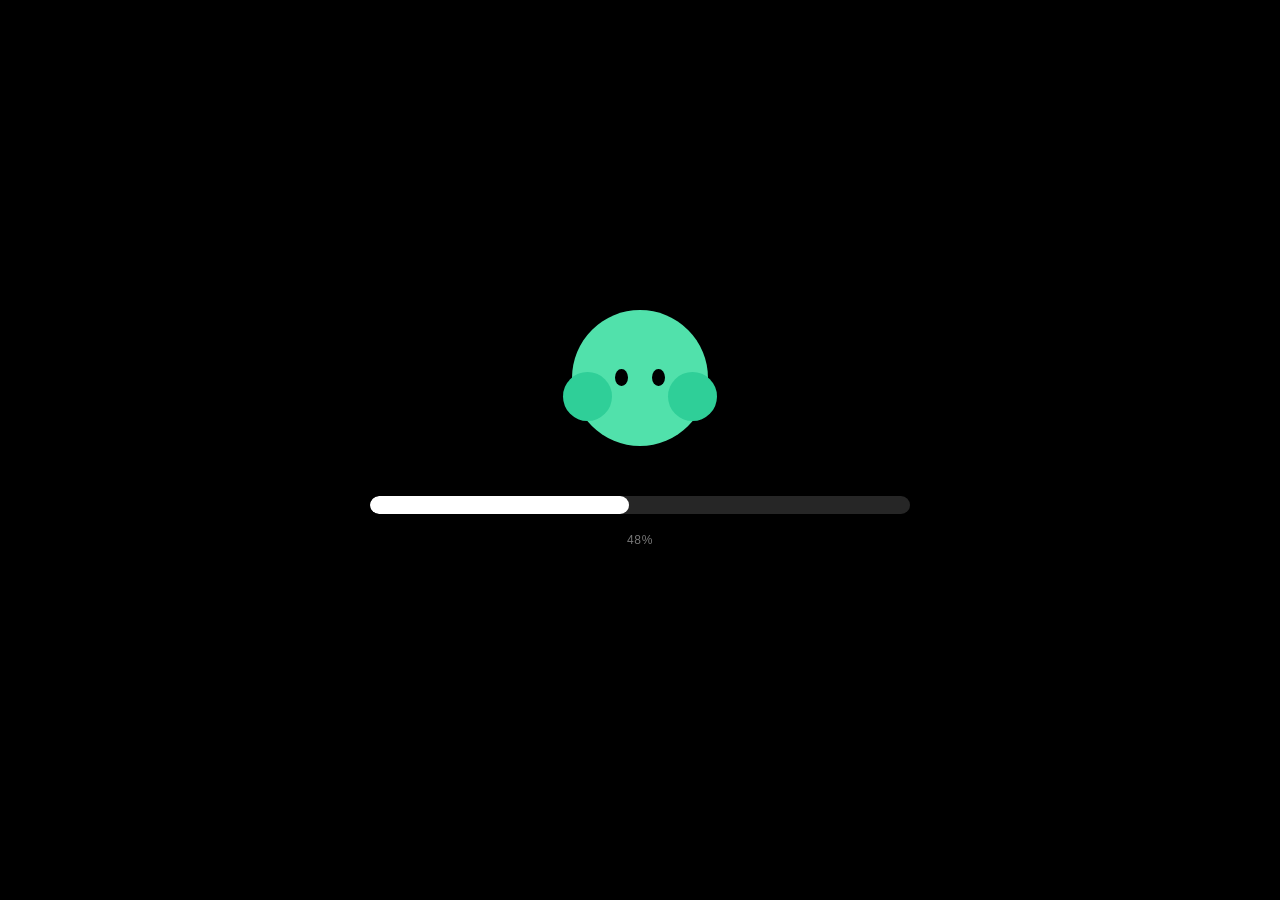
==== index.html @ ac594bcd "Add files via upload" ====
<!doctype html><html lang="ko"><head><meta charset="utf-8"><meta name="viewport" content="width=device-width,initial-scale=1"><title>BATTERY — Designer Portfolio</title><style>
:root{--green:#51e1ab;--ink:#202120;--spring:cubic-bezier(.22,1.35,.36,1)}*{box-sizing:border-box}body{margin:0;font-family:Arial,'Noto Sans KR',sans-serif;background:#000;color:var(--ink);overflow:hidden}button{font:inherit;cursor:pointer}button:focus-visible{outline:3px solid var(--green);outline-offset:7px}.screen{position:fixed;inset:0;display:grid;place-items:center;transition:opacity .65s,transform .95s var(--spring);opacity:0;pointer-events:none}.screen.active{opacity:1;pointer-events:auto}.loading{color:white}.load-wrap{text-align:center;width:min(540px,72vw)}.orb{width:136px;aspect-ratio:1;border-radius:50%;background:var(--green);position:relative;margin:auto;animation:float 2.3s ease-in-out infinite}.face{position:absolute;inset:0;transition:transform .4s}.eye{position:absolute;top:43%;width:13px;height:17px;background:#050505;border-radius:50%;transition:all .45s}.eye.left{left:31%}.eye.right{right:31%}.sleep .eye{height:13px;background:transparent;border:4px solid #000;border-top:0;border-radius:0 0 15px 15px}.happy .eye{height:12px;background:transparent;border:4px solid #000;border-bottom:0;border-radius:15px 15px 0 0}.cheek{position:absolute;top:51%;width:21px;height:11px;border-radius:50%;background:white;opacity:0;transition:opacity .5s}.cheek.left{left:10%}.cheek.right{right:10%}.charged .cheek{opacity:1}.awake .face{animation:blink 4s infinite}.track{height:18px;background:#262626;border-radius:20px;margin-top:50px;overflow:hidden}.fill{height:100%;width:0;background:white;border-radius:20px}.status{font-size:12px;color:#777;letter-spacing:.06em;margin-top:19px;min-height:18px}.ready{margin-top:22px;opacity:0;transition:opacity .4s;color:#aaa;font-size:12px}.charged .ready{opacity:1}.battery-screen{background:transparent}.battery{width:112px;height:53px;border:7px solid #888;border-radius:9px;display:flex;gap:4px;padding:2px;position:relative}.battery:after{content:'';position:absolute;right:-17px;top:7px;width:12px;height:26px;border-radius:0 6px 6px 0;background:#888}.battery i{flex:1;background:var(--green)}.lit{background:#fff;transition:background .55s}.burst .battery{animation:pop 1.15s forwards}.flash{position:fixed;left:50%;top:50%;width:20px;height:20px;border-radius:50%;background:var(--green);transform:translate(-50%,-50%) scale(0);pointer-events:none}.burst .flash{animation:flash .8s .7s forwards}.title-screen{background:white}.title-wrap{position:relative}.title{font-size:clamp(65px,13vw,184px);font-weight:950;letter-spacing:-.075em;margin:0;line-height:1.15}.pulse{position:absolute;inset:0;width:100%;height:100%;overflow:visible}.pulse path{stroke:var(--green);stroke-width:4;fill:none;stroke-linecap:round;stroke-linejoin:round;stroke-dasharray:1 1;stroke-dashoffset:1}.title-screen.active .pulse path{animation:line 1.35s linear .3s both}.title-screen.active .title{animation:rise .9s var(--spring)}.corner{position:fixed;left:34px;top:28px;z-index:20;border:0;background:none;padding:0;display:none}.corner .orb{width:48px;animation:none}.corner .eye{width:5px;height:7px}.corner:hover .orb{transform:translateY(-4px);transition:transform .3s var(--spring)}.menu{position:fixed;left:30px;top:90px;z-index:21;padding:8px;background:white;border:1px solid #eee;border-radius:15px;box-shadow:0 12px 40px #0001;display:none}.menu.open{display:grid}.menu button{border:0;background:white;text-align:left;padding:14px 25px;border-radius:9px}.menu button:hover{background:#e6faf1}.profile-screen{background:white}.profile-card{width:min(1200px,88vw);min-height:min(560px,72vh);padding:60px;display:grid;grid-template-columns:280px 1fr;gap:40px;border-radius:15px;box-shadow:0 8px 12px #0002,0 0 4px #0001;background:white}.portrait{background:#eee;display:flex;flex-direction:column;align-items:center;justify-content:center;border-radius:5px;border-right:1px solid #ddd;gap:24px}.portrait .orb{width:100px;margin:0}.portrait span{font-size:11px;color:#999}.bio{display:grid;grid-template-columns:1fr 1fr;gap:14px}.bio article{background:#f4f4f4;padding:30px;min-height:180px}.bio h2{margin:0 0 18px;font-size:16px}.bio p{font-size:15px;line-height:1.8;margin:0;color:#666}.scroll-hint{position:absolute;bottom:35px;text-align:center;font-size:11px;color:#aaa;line-height:2;animation:hint 2s infinite}.portfolio-screen{background:white;overflow:hidden}.portfolio-inner{width:100%;text-align:center}.portfolio-inner h1{font-family:Georgia,serif;font-size:clamp(52px,7vw,100px);margin:0 0 70px;font-weight:900;letter-spacing:-4px}.folders{height:300px;position:relative;width:100%;isolation:isolate}.folder{position:absolute;left:50%;top:15px;width:240px;height:200px;border:0;background:#ececec;border-radius:20px 20px 12px 12px;box-shadow:0 5px 5px #0002;transform:translate(calc(-50% + var(--x)),var(--y)) rotate(var(--rotate));transform-origin:50% 50%;transition:background .3s,transform .85s var(--spring),opacity .35s;padding:30px 24px;text-align:left;color:#888}.folder:before{content:'';position:absolute;top:-14px;left:0;width:65%;height:32px;background:inherit;border-radius:18px 15px 0 0}.folder:after{content:'';width:20px;height:34px;background:#202120;position:absolute;right:25px;top:-16px}.folder.selected{background:var(--green);color:#173c2e}.folder:hover{transform:translate(calc(-50% + var(--x)),calc(var(--y) - 12px)) rotate(var(--rotate))}.folder b{display:block;margin-top:30px;font-size:21px;color:var(--ink)}.folder small{display:block;margin-top:12px;font-size:11px}.controls{display:flex;align-items:center;justify-content:center;gap:25px;margin-top:30px}.controls button{background:none;border:0;font-size:28px;color:#aaa}.controls span{font-size:11px;color:#999;line-height:1.6}.detail{position:fixed;inset:0;z-index:30;background:#fff;padding:10vh 12vw;display:none;overflow:auto}.detail.open{display:block;animation:rise .6s var(--spring)}.detail h1{font-size:clamp(35px,5vw,72px);margin:30px 0}.detail p{color:#777;line-height:1.9}.close{position:fixed;left:34px;top:28px;z-index:31;border:0;background:#eee;width:45px;height:45px;border-radius:50%;font-size:22px}.placeholder{margin-top:40px;min-height:240px;background:#f1f1f1;border-radius:15px;display:grid;place-items:center;color:#999}.profile-screen,.portfolio-screen{transition:transform 1050ms cubic-bezier(.65,0,.25,1),opacity .65s;will-change:transform;backface-visibility:hidden}body[data-view="profileScreen"] .profile-screen,body[data-view="portfolioScreen"] .profile-screen,body[data-view="profileScreen"] .portfolio-screen,body[data-view="portfolioScreen"] .portfolio-screen{opacity:1}body[data-view="profileScreen"] .profile-screen,body[data-view="portfolioScreen"] .portfolio-screen{transform:translate3d(0,0,0)}body[data-view="profileScreen"] .portfolio-screen{transform:translate3d(0,100vh,0);pointer-events:none}body[data-view="portfolioScreen"] .profile-screen{transform:translate3d(0,-100vh,0);pointer-events:none}@keyframes float{0%,100%{transform:translateY(0)}50%{transform:translateY(-18px)}}@keyframes blink{0%,42%,47%,100%{transform:scaleY(1)}44%,45%{transform:scaleY(.12)}}@keyframes pop{0%{transform:translateY(0) scale(1)}35%{transform:translateY(-60px) scale(1)}65%{transform:translateY(-35px) scale(.45)}83%{transform:translateY(-35px) scale(.6)}100%{transform:scale(2);opacity:0}}@keyframes flash{0%{transform:translate(-50%,-50%) scale(0)}70%{opacity:1}100%{transform:translate(-50%,-50%) scale(160);opacity:0}}@keyframes line{to{stroke-dashoffset:0}}@keyframes rise{from{transform:translateY(80px);opacity:0}to{transform:translateY(0);opacity:1}}@keyframes hint{50%{transform:translateY(6px)}}@media(max-width:900px){.profile-card{padding:35px;grid-template-columns:200px 1fr;gap:24px}.bio article{padding:22px;min-height:150px}.bio p{font-size:13px}}@media(max-height:700px) and (min-width:651px){.profile-card{min-height:0;padding:35px}.bio article{min-height:130px;padding:20px}.bio h2{margin-bottom:12px}.bio p{font-size:13px}}@media(max-width:650px){.close{left:20px;top:20px}.profile-card{padding:25px;gap:18px;grid-template-columns:1fr;max-height:76vh;overflow:auto}.portrait{min-height:100px;flex-direction:row}.portrait .orb{width:70px}.bio article{padding:20px;min-height:150px}.folder{width:190px;height:170px}.folders{height:250px}.portfolio-inner h1{margin-bottom:50px}.corner{left:20px;top:20px}.track{height:12px}.orb{width:110px}}/* Full portfolio motion is enabled for the requested presentation. */
/* Round mascot: reference proportions, with separate cursor-driven eyes. */
.orb{background:#51e1ab;--look-x:0px;--look-y:0px;overflow:visible;isolation:isolate}.orb::before,.orb::after{content:"";position:absolute;top:45.5%;width:36%;height:36%;border-radius:50%;background:#2fcf98;z-index:2;pointer-events:none}.orb::before{left:-6.4%}.orb::after{right:-6.4%}.orb .cheek{display:none}.orb .face{z-index:3;pointer-events:none}.orb .eye{top:43.4%;width:9.6%;height:12.8%;transform:translate3d(var(--look-x),var(--look-y),0);transition:transform 140ms ease-out, height .35s, border-radius .35s;background:#000}.orb .eye.left{left:31.5%}.orb .eye.right{right:31.5%}.orb.sleep .eye{height:10%;background:transparent}.orb.happy .eye{height:9%;background:transparent}.corner .orb{width:48px}.corner .orb .eye{width:9.6%;height:12.8%}
.morph-stage{position:relative;width:136px;height:136px;margin:auto;display:grid;place-items:center}.morph-stage .orb{width:100%;animation:float 2.3s ease-in-out infinite}.morph-battery{position:absolute;left:50%;top:50%;opacity:0;transform:translate(-50%,-50%) scale(.65);pointer-events:none}.morphing .morph-stage .orb{animation:energyIntoBattery 700ms cubic-bezier(.4,0,.2,1) forwards}.morphing .morph-battery{animation:batteryAssemble 800ms 350ms cubic-bezier(.22,1.2,.36,1) both}.morphing .morph-battery i{animation:cellCharge 400ms both}.morphing .morph-battery i:nth-child(1){animation-delay:550ms}.morphing .morph-battery i:nth-child(2){animation-delay:700ms}.morphing .morph-battery i:nth-child(3){animation-delay:850ms}.morphing .morph-battery i:nth-child(4){animation-delay:1000ms}.battery-screen .battery{position:fixed;transition:left 600ms cubic-bezier(.4,0,.2,1),top 600ms cubic-bezier(.4,0,.2,1)}@keyframes energyIntoBattery{0%{transform:translateY(0) scale(1);opacity:1}30%{transform:translateY(-20px) scale(1);opacity:1}75%{transform:translateY(0) scale(.24);opacity:1}100%{transform:translateY(0) scale(.1);opacity:0}}@keyframes batteryAssemble{from{opacity:0;transform:translate(-50%,-50%) scale(.65)}to{opacity:1;transform:translate(-50%,-50%) scale(1)}}@keyframes cellCharge{from{opacity:.15}to{opacity:1}}@media(max-width:650px){.morph-stage{width:110px;height:110px}}

.folder[data-index="0"],.folder[data-index="0"].selected{background:linear-gradient(125deg,#fffefb 0%,#e9e5df 30%,#f7f5f3 46%,#e1e7ed 63%,#f1e7ed 78%,#fffdf4 100%);color:#77716c;border:1px solid #fff;box-shadow:inset 0 1px 2px #fff,0 7px 18px #63594b20}.folder[data-index="0"]:before{background:linear-gradient(120deg,#fffefb,#e9e5df 65%,#f3edf2);border-top:1px solid #fff}.folder[data-index="0"].selected{box-shadow:inset 0 2px 3px #fff,0 12px 30px #63594b26}.unfold-preview{margin-top:35px;border-radius:22px;padding:55px 35px;background:radial-gradient(ellipse at 80% 20%,#fff,transparent 55%),linear-gradient(130deg,#eeeae4,#fff,#e7e4e2);border:1px solid #eee;overflow:hidden}.unfold-preview strong{font-size:clamp(45px,9vw,125px);letter-spacing:-.075em;color:#151515;display:block;line-height:1}.unfold-preview p{font-size:14px;color:#6c6863}.unfold-open{display:inline-flex;align-items:center;gap:40px;margin-top:25px;padding:16px 24px;border-radius:30px;background:#202120;color:#fff;text-decoration:none;font-size:14px}.unfold-open:hover{background:#41423f}.unfold-open:focus-visible{outline:3px solid var(--green);outline-offset:5px}.unfold-meta{display:flex;gap:24px;flex-wrap:wrap;font-size:11px;color:#8c8881;margin-top:28px}

/* Restore the presentation timings independently of OS motion preferences. */
.screen{transition:opacity .65s,transform .95s var(--spring)}.profile-screen,.portfolio-screen{transition:transform 1050ms cubic-bezier(.65,0,.25,1),opacity .65s}.folder{transition:background .3s,transform .85s var(--spring),opacity .35s}.title-screen.active .pulse path{animation:line 1.35s linear .3s both}.title-screen.active .title{animation:rise .9s var(--spring)}.burst .battery{animation:pop 1.15s forwards}.burst .flash{animation:flash .8s .7s forwards}.awake .face{animation:blink 4s infinite}.scroll-hint{animation:hint 2s infinite}.detail.open{animation:rise .6s var(--spring)}

.orb.sleep{--look-x:0px!important;--look-y:0px!important}

/* Stage work below the viewport before the introductory sequence ends. */
.portfolio-screen{transform:translate3d(0,100vh,0)}
body:not([data-view="profileScreen"]):not([data-view="portfolioScreen"]) .portfolio-screen{visibility:hidden;opacity:0;transition:none;transform:translate3d(0,100vh,0)}
body[data-view="profileScreen"] .portfolio-screen{visibility:visible;transform:translate3d(0,100vh,0)}
body[data-view="portfolioScreen"] .portfolio-screen{visibility:visible;transform:translate3d(0,0,0)}
.folder[data-index="1"],.folder[data-index="1"].selected{background:#c5d88f;color:#46532e;box-shadow:inset 0 1px 2px #ffffff70,0 7px 18px #58633222}.folder[data-index="1"]:before{background:#c5d88f}.print-preview{background:#e9ebda;border-color:#d4d9c2}.print-preview strong{font-size:clamp(45px,8vw,100px);line-height:.95}.print-preview .unfold-meta{color:#687451}

/* Paper leaves the folder as the work scene sinks away. */
.folder:after{z-index:3}.folder>span,.folder>b,.folder>small{position:relative;z-index:2}
.folder .paper-peek{position:absolute;left:10px;right:10px;top:0;height:80%;background:#fffdf7;border-radius:9px;z-index:-1;box-shadow:0 -3px 12px #0001;transform:translateY(0);transition:transform .65s cubic-bezier(.22,1,.36,1);pointer-events:none}
.folder:hover .paper-peek,.folder:focus-visible .paper-peek{transform:translateY(-35px)}
body.project-view #portfolioScreen{transform:translate3d(0,105vh,0);opacity:0;pointer-events:none;transition:transform 1.05s cubic-bezier(.22,1,.36,1),opacity .8s .15s}
body.project-view .corner{opacity:0;pointer-events:none}.corner{transition:opacity .35s}
.detail{display:block;visibility:hidden;opacity:0;pointer-events:none;transform:translate3d(0,110vh,0);transform-origin:0 0;transition:transform .85s cubic-bezier(.22,1,.36,1),opacity .6s,visibility 0s .85s;overscroll-behavior:contain;touch-action:pan-y;-webkit-overflow-scrolling:touch;scroll-behavior:smooth;will-change:transform}
.detail.open{visibility:visible;opacity:1;pointer-events:auto;transform:translate3d(0,0,0);animation:none;transition:opacity .35s,visibility 0s}
.detail.open>small,.detail.open>h1,.detail.open>p,.detail.open>.unfold-preview,.detail.open>.work-story{animation:paperContent .8s .28s both}
.detail .close{transition:background .3s,transform .3s}.detail .close:hover{transform:rotate(90deg);background:#dff7ed}
.work-story{max-width:1100px;margin:45px auto}.work-preview{height:min(580px,74vh);background:#e9f2ff;border-radius:20px;overflow:hidden;position:relative;padding:35px;color:#143c76}.work-preview>span{font-size:10px;letter-spacing:.16em}.work-preview h2{font-size:clamp(28px,5vw,55px);position:relative;z-index:1;margin:15px 0}.work-preview>p{font-size:13px;position:relative;z-index:1}.work-preview img{width:48%;position:absolute;right:0;top:0;border-radius:10px;box-shadow:-15px 5px 35px #1861ab18}.work-scroll{text-align:center;font-size:12px;color:#888;padding:35px}.work-scroll span{display:block;margin-top:13px;animation:hint 2.2s infinite}.full-work{padding-top:55px;border-top:1px solid #eee}.full-work h2{font-size:clamp(24px,3vw,38px)}.full-work>img{width:100%;height:auto;display:block;margin-top:35px;border-radius:10px}
@keyframes paperContent{from{opacity:0;translate:0 24px}to{opacity:1;translate:0 0}}
@media(max-width:650px){.detail{padding:95px 6vw 50px}.work-preview{padding:25px;height:480px}.work-preview img{width:60%;top:145px}.work-preview h2{font-size:30px}.work-preview>p{max-width:150px}.full-work{padding-top:25px}}
@media(prefers-reduced-motion:reduce){body.project-view #portfolioScreen,.detail,.detail.open{transition-duration:.01ms}.detail.open>*{animation:none!important}}
.detail.open.settled{transform:none;will-change:auto}

/* Folder front, real insert, and independently departing work elements. */
.folder{--folder-surface:#ececec;background:transparent!important;box-shadow:none!important;isolation:isolate}
.folder.selected{--folder-surface:var(--green)}
.folder[data-index="0"],.folder[data-index="0"].selected{--folder-surface:#f2f0eb}
.folder[data-index="1"],.folder[data-index="1"].selected{--folder-surface:#c5d88f}
.folder[data-index="2"],.folder[data-index="2"].selected{--folder-surface:#8ebeff}
.folder[data-index="3"],.folder[data-index="3"].selected{--folder-surface:#f5d675}
.folder .folder-front{position:absolute;inset:0;z-index:1;background:var(--folder-surface);border-radius:20px 20px 12px 12px;box-shadow:0 5px 8px #0002;pointer-events:none}
.folder:before{z-index:2;background:var(--folder-surface)!important;pointer-events:none}
.folder:after{z-index:4;pointer-events:none}
.folder>span,.folder>b,.folder>small{position:relative;z-index:3}
.folder .paper-peek{z-index:0;left:12px;right:12px;top:8px;height:90%;padding:12px;background:#fffdf8;font-style:normal;overflow:hidden;box-shadow:0 -4px 14px #0001;transform:translateY(-10px);transition:transform .6s cubic-bezier(.22,1,.36,1)}
.folder:hover,.folder:focus-visible{transform:translate(calc(-50% + var(--x)),var(--y)) rotate(var(--rotate))}
.folder:hover .paper-peek,.folder:focus-visible .paper-peek{transform:translateY(-52px)}
.paper-caption{display:block;font-size:12px;font-weight:700;letter-spacing:.02em;color:#30332e}.paper-description{display:block;margin-top:12px;font-size:11px;color:#888}
.paper-peek img{width:100%;display:block;margin-top:10px;border-radius:3px}
#portfolioScreen .portfolio-inner>h1{transition:transform .95s cubic-bezier(.22,1,.36,1),opacity .7s}
#portfolioScreen .folders,#portfolioScreen .controls{transition:transform 1.1s cubic-bezier(.22,1,.36,1),opacity .8s}
body.project-view #portfolioScreen{transform:translate3d(0,0,0);opacity:1;pointer-events:none}
body.project-view #portfolioScreen h1{transform:translateY(-65vh);opacity:0}
body.project-view #portfolioScreen .folders,body.project-view #portfolioScreen .controls{transform:translateY(75vh);opacity:0}
.detail{inset:11vh 8vw 9vh;padding:55px 6vw 70px;border-radius:18px;box-shadow:0 12px 60px #00000012;transform:translateY(110vh);background:#fffdf9}
.detail.open,.detail.open.settled,.detail.measuring{transform:none;will-change:auto}
.detail.measuring{transition:none;visibility:hidden;display:block}
.detail.open{transition:opacity .35s,visibility 0s}.detail.open>*{animation:paperContent .5s both!important}
.detail .close{position:fixed;left:30px;top:26px;z-index:40}
.lift-sheet{position:fixed;z-index:35;background:#fffdf9;box-shadow:0 12px 60px #00000012;overflow:hidden;padding:14px;border-radius:10px;pointer-events:none;contain:layout paint}
.lift-sheet .paper-caption{font-size:12px}.lift-sheet img{width:100%;display:block;margin-top:10px;border-radius:5px}
@media(max-width:650px){.folder .folder-front{border-radius:20px 20px 12px 12px}.detail{inset:9vh 4vw 5vh;padding:50px 6vw 45px}.detail .close{left:15px;top:17px}.folder:hover .paper-peek{transform:translateY(-40px)}}
@media(prefers-reduced-motion:reduce){#portfolioScreen .portfolio-inner>h1,#portfolioScreen .folders,#portfolioScreen .controls,.paper-peek{transition:none!important}}

/* Original artwork presentation: scale proportionally, never regenerate. */
.detail.art-detail{background:#fff; padding:56px 4vw 70px;}
.art-content{max-width:1280px;margin:0 auto;}
.ui-gallery{display:flex;flex-direction:column;align-items:center;gap:48px;}
.ui-gallery img{display:block;height:auto;max-width:100%;}
.ui-hero{width:100%;}.ui-vertical{width:min(860px,80%);border-radius:12px;box-shadow:0 4px 12px #0002;}.ui-flow{width:min(100%,1120px);border-radius:12px;box-shadow:0 4px 12px #0002;}
.gallery-head{padding:48px 54px 34px;background:#fff;border-radius:18px;box-shadow:0 2px 12px #0002;margin-bottom:48px;}
.gallery-head>small{font-size:12px;}.gallery-head h1{font-size:clamp(28px,4vw,46px);margin:10px 0 32px;letter-spacing:-.045em;}
.art-carousel{display:grid;grid-template-columns:32px 1fr 2fr 1fr 32px;align-items:center;gap:28px;min-height:180px;}
.art-arrow{border:0;background:none;font-size:28px;font-weight:300;padding:10px 0;color:#333;}
.art-thumb{border:0;padding:0;background:#fff;border-radius:12px;overflow:hidden;box-shadow:0 4px 10px #0002;aspect-ratio:1.7;transition:transform .35s,opacity .35s;}
.art-thumb:hover{transform:translateY(-5px);}.art-thumb img{width:100%;height:100%;object-fit:contain;display:block;}.art-thumb.side{opacity:.5;aspect-ratio:1.4;}.before-art{mask-image:linear-gradient(to right,transparent,#000 70%);}.after-art{mask-image:linear-gradient(to left,transparent,#000 70%);}
.art-caption{text-align:center;margin:28px 0 0;text-underline-offset:7px;text-decoration:underline;font-size:15px;}
.art-pages{display:flex;flex-direction:column;gap:0;scroll-margin-top:24px;}.art-pages>img{display:block;width:100%;height:auto;object-fit:contain;box-shadow:0 5px 14px #0001;}
@media(max-width:650px){.detail.art-detail{padding:65px 4vw 35px;}.ui-gallery{gap:26px;}.ui-vertical{width:94%;}.gallery-head{padding:28px 16px 24px;margin-bottom:26px;}.gallery-head h1{margin-bottom:20px;}.art-carousel{gap:8px;grid-template-columns:22px .5fr 2fr .5fr 22px;min-height:110px;}.art-caption{font-size:12px;margin-top:20px;}.art-arrow{font-size:22px;}}

/* Final profile supplied layout */
.profile-card.final-profile{width:min(1200px,88vw);min-height:580px;padding:80px 70px;grid-template-columns:300px minmax(320px,1fr) 150px;align-items:center;gap:54px;box-shadow:0 8px 18px #0003;border-radius:16px}.profile-picture{width:100%;aspect-ratio:300/376;border-radius:50%;overflow:hidden;box-shadow:0 5px 9px #0002}.profile-picture img{width:100%;height:100%;object-fit:cover;display:block}.final-profile h2{font-size:18px;line-height:1.4;margin:0 0 10px;font-weight:700;text-decoration:underline;text-decoration-color:#00ca82;text-underline-offset:7px;text-decoration-thickness:2px}.profile-information article+article{margin-top:24px}.profile-information dl{display:grid;grid-template-columns:62px 1fr;column-gap:10px;row-gap:10px;margin:0;font-size:14px;line-height:1.35}.profile-information dl.history{grid-template-columns:86px 1fr}.profile-information dt{color:#999}.profile-information dd{margin:0;color:#111;word-break:keep-all}.profile-information a{color:inherit;text-decoration:none}.profile-skills{align-self:center}.profile-skills h2{margin-bottom:16px}.tool-icons{display:flex;align-items:center;gap:5px;height:34px}.tool-icon{width:32px;height:34px;display:block;flex:none;overflow:hidden}.skill-group{padding:0 0 12px;margin-bottom:12px;border-bottom:1px solid #e4e4e4}.skill-group:last-child{border:0;margin-bottom:0;padding-bottom:0}.skill-dots{display:flex;gap:7px;margin:9px 0 0 8px}.skill-dots i{width:14px;height:14px;background:#ebebeb;border-radius:50%}.skill-dots i.filled{background:#00ca82}
@media(max-width:1150px){.profile-card.final-profile{padding:60px 40px;grid-template-columns:minmax(180px,240px) minmax(280px,1fr) 145px;gap:28px}.profile-information dl{font-size:12px}.final-profile h2{font-size:17px}}
@media(max-width:850px){.profile-card.final-profile{min-height:0;max-height:80vh;overflow:auto;grid-template-columns:180px 1fr;padding:40px;gap:30px}.profile-skills{grid-column:1/-1;display:grid;grid-template-columns:repeat(4,1fr);gap:16px}.profile-skills h2{grid-column:1/-1;margin:0}.skill-group{border:0;margin:0;padding:0}.profile-information dl{font-size:12px}.profile-information dl.history{grid-template-columns:78px 1fr}}
@media(max-width:550px){.profile-card.final-profile{width:90vw;padding:28px 24px;grid-template-columns:1fr;gap:30px;max-height:78vh}.profile-picture{width:170px;margin:auto}.profile-skills{grid-template-columns:1fr 1fr;gap:18px}.profile-information dl{font-size:12px}.profile-information article+article{margin-top:22px}.profile-skills h2{margin-bottom:0}.profile-screen .scroll-hint{bottom:12px}}

/* Requested paper extraction stays visible during the presentation. */
.folder .paper-peek{transition:transform 650ms cubic-bezier(.22,1,.36,1)!important;transform:translateY(-14px)}
.folder.selected:hover .paper-peek,.folder.selected:focus-visible .paper-peek{transform:translateY(-64px)}
#portfolioScreen .portfolio-inner>h1{transition:transform 1050ms cubic-bezier(.22,1,.36,1),opacity 800ms!important}
#portfolioScreen .folders,#portfolioScreen .controls{transition:transform 1100ms cubic-bezier(.22,1,.36,1),opacity 900ms!important}
body.project-view #portfolioScreen .portfolio-inner>h1{transform:translate3d(0,-75vh,0);opacity:0}
body.project-view #portfolioScreen .folders,body.project-view #portfolioScreen .controls{transform:translate3d(0,90vh,0);opacity:0}
.profile-card.final-profile{grid-template-columns:minmax(220px,280px) minmax(320px,360px) 150px;justify-content:center;column-gap:48px}
.detail.site-detail{background:#fff;padding:60px 5.8vw 0;overflow:hidden}
.site-project{height:100%;display:flex;flex-direction:column}.site-project-head{flex:none;margin-bottom:42px}.site-project-head>small{display:block;font-size:15px;color:#111;margin-bottom:16px}.site-project-intro{display:flex;align-items:center;gap:24px}.site-project-intro h1{font-size:clamp(34px,4.6vw,70px);font-weight:800;letter-spacing:-.045em;line-height:1.12;margin:0;white-space:nowrap;color:#292929}.site-project-intro p{border-left:1px solid #bcbcbc;padding-left:24px;font-size:14px;line-height:1.6;color:#111;margin:0;word-break:keep-all}.site-preview-window{position:relative;flex:1;min-height:200px;background:#f5f3ef;border-radius:16px 16px 0 0;overflow:hidden}.site-preview-stage{position:absolute;inset:0;pointer-events:none}.site-preview-stage iframe{border:0;width:var(--preview-width,1600px);height:1200px;transform:scale(var(--preview-scale,0.6));transform-origin:0 0;display:block;pointer-events:none}.site-visit{position:absolute;bottom:28px;right:28px;display:flex;align-items:center;gap:22px;background:#282828;color:#fff;border-radius:99px;text-decoration:none;padding:13px 21px;font-size:12px;box-shadow:0 2px 5px #0002}.site-visit span{font-size:20px;line-height:1}.site-visit:hover{background:#414141}.site-visit:focus-visible{outline:3px solid var(--green);outline-offset:4px}
@media(max-width:1150px){.profile-card.final-profile{grid-template-columns:200px minmax(280px,340px) 145px;column-gap:32px;padding:60px 50px}.site-project-intro{gap:18px}.site-project-intro p{font-size:12px;padding-left:18px}.site-project-head{margin-bottom:30px}}
@media(max-width:850px){.profile-card.final-profile{grid-template-columns:180px 1fr;padding:40px;gap:30px}.site-project-intro{display:block}.site-project-intro p{border-left:0;padding:0;margin-top:18px}.detail.site-detail{padding:50px 5vw 0}.site-project-head{margin-bottom:24px}}
@media(max-width:550px){.profile-card.final-profile{grid-template-columns:1fr;padding:28px 24px;gap:30px}.site-project-intro h1{font-size:36px;white-space:normal}.site-project-head>small{font-size:12px}.site-project-intro p{font-size:12px}.site-visit{right:16px;bottom:18px;padding:12px 16px;gap:16px}.site-preview-window{min-height:230px}}

/* Fill thumbnail frames only; full artworks retain their original ratio. */
.art-thumb img{object-fit:cover;object-position:center;width:100%;height:100%}.before-art,.after-art{mask-image:none}.art-pages>img{height:auto;object-fit:contain}
</style></head><body>
<section class="screen loading active" id="loading"><div class="load-wrap"><div class="morph-stage"><div class="orb sleep" id="heroOrb"><div class="face"><i class="eye left"></i><i class="eye right"></i><i class="cheek left"></i><i class="cheek right"></i></div></div><div class="battery morph-battery" aria-hidden="true"><i></i><i></i><i></i><i></i></div></div><div class="track" role="progressbar" aria-label="에너지 충전" aria-valuemin="0" aria-valuemax="100" aria-valuenow="0"><div class="fill"></div></div><div class="status" id="status">0%</div><div class="ready">에너지 충전 완료 · 아무 곳이나 클릭해 주세요</div></div></section>
<section class="screen battery-screen" id="batteryScreen"><div class="battery"><i></i><i></i><i></i><i></i></div></section><div class="flash"></div>
<section class="screen title-screen" id="titleScreen"><div class="title-wrap"><h1 class="title">Portfolio</h1><svg class="pulse" viewBox="0 0 750 200"><path pathLength="1" d="M-30 175 L60 70 L112 145 L155 100 L200 195 L280 10 L405 180 L470 90 L530 160 L575 10 L625 160 L640 75 L780 178"/></svg></div></section>
<button class="corner" aria-label="화면 이동 메뉴" aria-expanded="false"><div class="orb"><div class="face"><i class="eye left"></i><i class="eye right"></i></div></div></button><div class="menu"><button data-go="profileScreen">프로필</button><button data-go="portfolioScreen">포트폴리오</button><button id="replay">충전부터 다시 보기 ↻</button></div>
<section class="screen profile-screen" id="profileScreen"><div class="profile-card final-profile"><div class="profile-picture"><img src="assets/profile-3d.png" alt="김수연의 3D 프로필 일러스트"></div><div class="profile-information"><article><h2>김수연</h2><dl><dt>생년월일</dt><dd>2006.05.29</dd><dt>연락처</dt><dd><a href="tel:01074566795">010-7456-6795</a></dd><dt>이메일</dt><dd><a href="mailto:ssuyeon0606@gmail.com">ssuyeon0606@gmail.com</a></dd></dl></article><article><h2>수상이력</h2><dl class="history"><dt>2023.10.20</dt><dd>전국기능경기대회 그래픽 디자인부문 동메달</dd><dt>2024.08.30</dt><dd>전국기능경기대회 그래픽 디자인부문 동메달</dd></dl></article><article><h2>자격증</h2><dl class="history"><dt>2025.03.19</dt><dd>시각디자인 산업기사</dd><dt>2023.11.16</dt><dd>컴퓨터그래픽스기능사</dd></dl></article></div><aside class="profile-skills"><h2>보유역량</h2><div class="skill-group"><div class="tool-icons"><svg class="tool-icon" viewBox="48 240 220 230" role="img" aria-label="Photoshop"><image href="assets/skills-strip.png" width="2206" height="713"/></svg><svg class="tool-icon" viewBox="278 240 220 230" role="img" aria-label="Illustrator"><image href="assets/skills-strip.png" width="2206" height="713"/></svg><svg class="tool-icon" viewBox="505 240 220 230" role="img" aria-label="InDesign"><image href="assets/skills-strip.png" width="2206" height="713"/></svg><svg class="tool-icon" viewBox="723 240 220 230" role="img" aria-label="Figma"><image href="assets/skills-strip.png" width="2206" height="713"/></svg></div><div class="skill-dots" aria-label="숙련도 4 / 5"><i class="filled"></i><i class="filled"></i><i class="filled"></i><i class="filled"></i><i></i></div></div><div class="skill-group"><div class="tool-icons"><svg class="tool-icon" viewBox="180 195 900 875" role="img" aria-label="After Effects"><image href="assets/skill-ae.png" width="1280" height="1280"/></svg><svg class="tool-icon" viewBox="959 240 220 230" role="img" aria-label="CapCut"><image href="assets/skills-strip.png" width="2206" height="713"/></svg></div><div class="skill-dots" aria-label="숙련도 3 / 5"><i class="filled"></i><i class="filled"></i><i class="filled"></i><i></i><i></i></div></div><div class="skill-group"><div class="tool-icons"><svg class="tool-icon" viewBox="1210 240 220 230" role="img" aria-label="ChatGPT"><image href="assets/skills-strip.png" width="2206" height="713"/></svg><svg class="tool-icon" viewBox="1450 240 220 230" role="img" aria-label="Gemini"><image href="assets/skills-strip.png" width="2206" height="713"/></svg></div><div class="skill-dots" aria-label="숙련도 4 / 5"><i class="filled"></i><i class="filled"></i><i class="filled"></i><i class="filled"></i><i></i></div></div><div class="skill-group"><div class="tool-icons"><svg class="tool-icon" viewBox="1698 240 220 230" role="img" aria-label="GitHub"><image href="assets/skills-strip.png" width="2206" height="713"/></svg><svg class="tool-icon" viewBox="1946 240 220 230" role="img" aria-label="Visual Studio Code"><image href="assets/skills-strip.png" width="2206" height="713"/></svg></div><div class="skill-dots" aria-label="숙련도 3 / 5"><i class="filled"></i><i class="filled"></i><i class="filled"></i><i></i><i></i></div></div></aside></div><div class="scroll-hint">스크롤해 작품을 만나보세요<br>↓</div></section>
<section class="screen portfolio-screen" id="portfolioScreen"><div class="portfolio-inner"><h1>work</h1><div class="folders"></div><div class="controls"><button id="prev" aria-label="이전 작품">←</button><span>스크롤하면서<br>작품을 넘겨보세요</span><button id="next" aria-label="다음 작품">→</button></div></div></section>
<section class="detail" role="dialog" aria-modal="true" aria-label="작품 상세"><button class="close" aria-label="작품 닫기">×</button><small id="detailNo"></small><h1 id="detailTitle"></h1><p>작품 이미지와 기획 설명을 넣을 수 있는 영역입니다.<br>실제 작품을 연결하면 이 화면에서 자세히 볼 수 있습니다.</p><div class="placeholder">PROJECT PREVIEW</div></section>
<script>
const $=s=>document.querySelector(s),screens=[...document.querySelectorAll('.screen')];let state='loading',charged=false,index=0,locked=false;const reduced=false;function show(id){if(id==='titleScreen'){const title=$('.title-wrap');title.style.animation='none';void title.offsetWidth;title.style.animation='';}document.body.dataset.view=id;screens.forEach(s=>{s.classList.toggle('active',s.id===id);s.inert=s.id!==id;});state=id;$('.menu').classList.remove('open');$('.corner').setAttribute('aria-expanded','false');}const start=performance.now(),duration=5200;function charge(now){let p=Math.min(100,Math.floor((now-start)/duration*100));$('.fill').style.width=p+'%';$('.track').setAttribute('aria-valuenow',p);$('#status').textContent=p+'%';$('#heroOrb').className='orb '+(p<28?'sleep':p<80?'awake':'happy')+(p>=80?' charged':'');if(p<100)requestAnimationFrame(charge);else{$('#heroOrb').className='orb awake charged';$('#loading').classList.add('morphing');$('#status').textContent='에너지를 배터리에 연결하는 중';setTimeout(()=>{charged=true;$('#loading').classList.add('charged');$('#status').textContent='100% · READY';},1450);}}screens.forEach(s=>s.inert=!s.classList.contains('active'));requestAnimationFrame(charge);
function begin(){if(!charged||state!=='loading')return;const origin=$('.morph-battery').getBoundingClientRect(),battery=$('#batteryScreen .battery');battery.style.left=origin.left+'px';battery.style.top=origin.top+'px';show('batteryScreen');document.body.classList.add('lit');requestAnimationFrame(()=>{battery.style.left='calc(50% - 56px)';battery.style.top='calc(50% - 26.5px)';});setTimeout(()=>document.body.classList.add('burst'),650);setTimeout(()=>{show('titleScreen');document.body.classList.remove('burst');},1850);setTimeout(()=>{show('profileScreen');$('.corner').style.display='block';},4300);}document.addEventListener('click',begin);document.addEventListener('keydown',e=>{if(e.code==='Space'||e.code==='Enter'){if(state==='loading'){e.preventDefault();begin();}}});
$('.corner').onclick=()=>{const open=$('.menu').classList.toggle('open');$('.corner').setAttribute('aria-expanded',open);};document.querySelectorAll('[data-go]').forEach(b=>b.onclick=()=>{show(b.dataset.go);render();});$('#replay').onclick=()=>location.reload();
const projects=[['01','UNFOLD','단상자 전개도 스튜디오'],['02','PRINT NOTES','인쇄 전, 한 번 더'],['03','UI / UX','사용자 경험 디자인'],['04','GRAPHIC','그래픽 디자인']];let orbitPosition=0;const orbitCount=16;$('.folders').innerHTML=Array.from({length:orbitCount},(_,slot)=>{const p=projects[slot%projects.length];return `<button class="folder" data-index="${slot%projects.length}" data-slot="${slot}"><i class="paper-peek" aria-hidden="true"><span class="paper-caption">${p[1]}</span>${'<span class="paper-description">'+p[2]+'</span>'}</i><i class="folder-front" aria-hidden="true"></i><span>${p[0]}</span><b>${p[1]}</b><small>${p[2]}</small></button>`;}).join('');function orbitOffset(slot){return ((slot-orbitPosition+orbitCount*100+orbitCount/2)%orbitCount)-orbitCount/2;}function render(){const radius=innerWidth<=650?430:600;document.querySelectorAll('.folder').forEach(f=>{const delta=orbitOffset(+f.dataset.slot),angle=delta*24,radians=angle*Math.PI/180,visible=Math.abs(angle)<75;f.style.setProperty('--x',(Math.sin(radians)*radius)+'px');f.style.setProperty('--y',(radius*(1-Math.cos(radians)))+'px');f.style.setProperty('--rotate',angle+'deg');f.style.opacity=visible?'1':'0';f.style.pointerEvents=visible?'auto':'none';f.tabIndex=visible?0:-1;f.setAttribute('aria-hidden',String(!visible));f.style.zIndex=String(20-Math.round(Math.abs(delta)));f.classList.toggle('selected',Math.abs(delta)<.1);});}render();addEventListener('resize',render);function move(d){orbitPosition+=d;index=((orbitPosition%projects.length)+projects.length)%projects.length;render();}$('#prev').onclick=()=>move(-1);$('#next').onclick=()=>move(1);
function scroll(d,overFolder=false){if(sheetBusy||locked||$('.detail').classList.contains('open')||$('.menu').classList.contains('open'))return;if(state==='portfolioScreen'&&overFolder){locked=true;move(d>0?1:-1);setTimeout(()=>locked=false,600);return;}if((state==='profileScreen'&&d>0)||(state==='portfolioScreen'&&d<0)){locked=true;show(state==='profileScreen'?'portfolioScreen':'profileScreen');setTimeout(()=>{locked=false;},1100);}else if(state==='portfolioScreen'){locked=true;move(1);setTimeout(()=>locked=false,600);}}addEventListener('wheel',e=>{if(document.body.classList.contains('project-view'))return;e.preventDefault();if(Math.abs(e.deltaY)>8)scroll(e.deltaY,!!e.target.closest?.('.folder'));},{passive:false});let touchY=0;addEventListener('touchstart',e=>touchY=e.touches[0].clientY,{passive:true});addEventListener('touchend',e=>{if(document.body.classList.contains('project-view'))return;const d=touchY-e.changedTouches[0].clientY;if(Math.abs(d)>35)scroll(d);},{passive:true});addEventListener('keydown',e=>{if(sheetBusy||document.body.classList.contains('project-view')){if(e.key==='Escape')closeDetail();return;}if(e.key==='ArrowDown'||e.key==='PageDown')scroll(1);if(e.key==='ArrowUp'||e.key==='PageUp'){e.preventDefault();scroll(-1);}if(e.key==='ArrowLeft'&&state==='portfolioScreen')move(-1);if(e.key==='ArrowRight'&&state==='portfolioScreen')move(1);if(e.key==='Escape')closeDetail();});let lastFocus;document.querySelectorAll('.folder').forEach(f=>f.onclick=()=>{if(state!=='portfolioScreen')return;const i=+f.dataset.index;const offset=orbitOffset(+f.dataset.slot);if(Math.abs(offset)>.1){move(offset);return;}lastFocus=f;$('#detailNo').textContent=projects[i][0]+' / '+projects[i][2];$('#detailTitle').textContent=projects[i][1];renderProjectDetail(i);openDetail(f);});let sheetAnimation=null,closeTimer=0;
const detailPanel=$('.detail');detailPanel.inert=true;
let sheetBusy=false,openingSerial=0,liftSheet=null;
async function openDetail(folder){
 if(sheetBusy||detailPanel.classList.contains('open'))return;
 sheetBusy=true;const serial=++openingSerial;
 clearTimeout(closeTimer);sheetAnimation?.cancel();
 detailPanel.scrollTop=0;folder.classList.add('extracting');
 $('#portfolioScreen').inert=true;$('.corner').inert=true;
 const reduce=false;
 const paper=folder.querySelector('.paper-peek');
 if(!reduce){
  const from=getComputedStyle(paper).transform;
  const lift=paper.animate([{transform:from},{transform:'translateY(-155px)'}],{duration:420,easing:'cubic-bezier(.22,1,.36,1)',fill:'forwards'});
  sheetAnimation=lift;await lift.finished.catch(()=>{});
  if(serial!==openingSerial)return;
  const r=paper.getBoundingClientRect();
  liftSheet=document.createElement('div');liftSheet.className='lift-sheet';liftSheet.setAttribute('aria-hidden','true');liftSheet.innerHTML=paper.innerHTML;
  Object.assign(liftSheet.style,{left:r.left+'px',top:r.top+'px',width:r.width+'px',height:r.height+'px'});document.body.append(liftSheet);
  paper.style.visibility='hidden';lift.cancel();
  document.body.classList.add('project-view');
  detailPanel.classList.add('measuring');const target=detailPanel.getBoundingClientRect();detailPanel.classList.remove('measuring');
  const grow=liftSheet.animate([
   {left:r.left+'px',top:r.top+'px',width:r.width+'px',height:r.height+'px',borderRadius:'10px'},
   {left:target.left+'px',top:target.top+'px',width:target.width+'px',height:target.height+'px',borderRadius:'18px'}
  ],{duration:800,easing:'cubic-bezier(.22,1,.36,1)',fill:'forwards'});
  sheetAnimation=grow;await grow.finished.catch(()=>{});
  if(serial!==openingSerial)return;
 }else document.body.classList.add('project-view');
 detailPanel.inert=false;detailPanel.classList.add('open','settled');
 if(liftSheet){const oldSheet=liftSheet;oldSheet.animate([{opacity:1},{opacity:0}],{duration:300,fill:'forwards'}).finished.then(()=>oldSheet.remove()).catch(()=>oldSheet.remove());liftSheet=null;}
 paper.style.visibility='';folder.classList.remove('extracting');sheetBusy=false;
 $('.close').focus({preventScroll:true});
}
function closeDetail(){
 if(!detailPanel.classList.contains('open')&&!sheetBusy)return;
 ++openingSerial;sheetBusy=false;sheetAnimation?.cancel();liftSheet?.remove();liftSheet=null;
 document.querySelectorAll('.extracting').forEach(f=>{f.classList.remove('extracting');f.querySelector('.paper-peek').style.visibility=''});
 detailPanel.classList.remove('settled','open');detailPanel.inert=true;
 document.body.classList.remove('project-view');$('#portfolioScreen').inert=false;$('.corner').inert=false;
 closeTimer=setTimeout(()=>{lastFocus?.focus({preventScroll:true});},900);
}
$('.close').onclick=closeDetail;$('.detail').addEventListener('keydown',e=>{if(e.key==='Tab'){const items=[...$('.detail').querySelectorAll('button,a[href]')];const first=items[0],last=items[items.length-1];if(e.shiftKey&&document.activeElement===first){e.preventDefault();last.focus();}else if(!e.shiftKey&&document.activeElement===last){e.preventDefault();first.focus();}}});

let previewObserver;
function renderProjectDetail(i){const detail=$('.detail');detail.classList.remove('art-detail','site-detail');$('#detailNo').hidden=false;$('#detailTitle').hidden=false;detail.querySelectorAll(':scope > p,:scope > .placeholder,:scope > .unfold-preview,:scope > .work-story,:scope > .art-content,:scope > .site-project').forEach(el=>el.remove());if(i===0||i===1){
 detail.classList.add('site-detail');$('#detailNo').hidden=true;$('#detailTitle').hidden=true;
 const unfold=i===0;
 const title=unfold?'UNFOLD':'인쇄 전, 한 번 더';
 const category=unfold?'01/단상자 지기구조 스튜디오':'02/신입을 위한 실무 인쇄 자료';
 const url=unfold?'projects/unfold/index.html':'projects/print-notes/index.html';
 const copy=unfold?'하나의 평면에서, 당신이 생각한 패키지까지.<br>장·폭·고를 입력하고, 상단·하단 구조를 조합해 단상자 전개도를 만드는 웹사이트입니다.':'처음 인쇄를 준비하는 디자이너를 위한 가이드.<br>실무 용어부터 재단·색상·글꼴·후가공·최종 PDF 확인까지, 여섯 개의 폴더로 정리한 인쇄 준비 노트입니다.';
 detail.insertAdjacentHTML('beforeend',`<article class="site-project"><header class="site-project-head"><small>${category}</small><div class="site-project-intro"><h1>${title}</h1><p>${copy}</p></div></header><div class="site-preview-window ${unfold?'':'print-site-window'}"><div class="site-preview-stage" style="--preview-width:${unfold?1920:2200}px" aria-hidden="true" inert><iframe src="previews/${unfold?'unfold':'print'}/index.html" title="${title} 사이트 미리보기" tabindex="-1" loading="eager"></iframe></div><a class="site-visit" href="${url}" target="_blank" rel="noopener noreferrer">사이트 바로 가기 <span>↗</span></a></div></article>`);
 const stage=detail.querySelector('.site-preview-stage');
 previewObserver?.disconnect();previewObserver=new ResizeObserver(()=>{stage.style.setProperty('--preview-scale',stage.clientWidth/(unfold?1920:2200));});previewObserver.observe(stage);
 }else if(i===2){
 detail.classList.add('art-detail');
 $('#detailNo').hidden=true;$('#detailTitle').hidden=true;
 detail.insertAdjacentHTML('beforeend',`<section class="art-content ui-gallery"><img class="ui-hero" src="assets/ui-hero.png" alt="우리 언제 만나? 일정 앱 UI/UX 소개와 네 가지 화면"><img class="ui-vertical" src="assets/ui-vertical.png" alt="우리 언제 만나? 앱 서비스와 주요 기능을 소개하는 세로 목업"><img class="ui-flow" src="assets/ui-flow.png" alt="로그인, 일정 시작, 시간 선택, 생성 완료 화면"></section>`);
 }else{
 detail.classList.add('art-detail');$('#detailNo').hidden=true;$('#detailTitle').hidden=true;
 detail.insertAdjacentHTML('beforeend',`<section class="art-content other-gallery"><header class="gallery-head"><small>04 / GRAPHIC DESIGN</small><h1>기타 작업물</h1><div class="art-carousel" aria-label="작품 선택"><button class="art-arrow prev-art" aria-label="이전 작품">〈</button><button class="art-thumb side before-art" aria-label="이전 작품 미리보기"><img alt=""></button><button class="art-thumb center-art" aria-label="현재 작품"><img alt=""></button><button class="art-thumb side after-art" aria-label="다음 작품 미리보기"><img alt=""></button><button class="art-arrow next-art" aria-label="다음 작품">〉</button></div><p class="art-caption" aria-live="polite"></p></header><div class="art-pages"></div></section>`);
 initArtGallery();
 }}
const artWorks=[
 {name:'비본 디퓨저 상세페이지 리디자인',cover:'beborn-cover-original.png',pages:['beborn-board-original.jpg']},
 {name:'클린이워터 B 상세페이지 리디자인',cover:'water-board-original.jpg',pages:['water-hero.png','water-board-original.jpg']},
 {name:'2.5D 입체 일러스트',cover:'beach.png',pages:['beach.png']},
 {name:'영광굴비 로고 캘리그라피',cover:'gulbi-box-original.png',pages:['gulbi-box-original.png','gulbi-board.png']},
 {name:'아기 유산균 상세페이지 리디자인',cover:'baby-board-original.png',pages:['baby-board-original.png']}
];
let gallerySerial=0;
function initArtGallery(){
 let current=0;const host=$('.other-gallery');const pages=host.querySelector('.art-pages');const caption=host.querySelector('.art-caption');
 const reduced=matchMedia('(prefers-reduced-motion: reduce)').matches;
 function paint(){
  const n=artWorks.length;const ids=[(current+n-1)%n,current,(current+1)%n];
  ['.before-art','.center-art','.after-art'].forEach((sel,k)=>{const img=host.querySelector(sel+' img');img.src='assets/'+artWorks[ids[k]].cover;img.alt=artWorks[ids[k]].name;});
  caption.textContent=artWorks[current].name;
  pages.innerHTML=artWorks[current].pages.map(f=>`<img src="assets/${f}" alt="${artWorks[current].name}" loading="eager">`).join('');
 }
 async function change(dir){
  const serial=++gallerySerial;const parts=[pages,host.querySelector('.art-carousel'),caption];
  if(!reduced)await Promise.all(parts.map(el=>el.animate([{opacity:1,transform:'translateX(0)'},{opacity:0,transform:`translateX(${-dir*22}px)`}],{duration:180,easing:'ease-in',fill:'forwards'}).finished.catch(()=>{})));
  if(serial!==gallerySerial||!host.isConnected)return;
  current=(current+dir+artWorks.length)%artWorks.length;paint();
  parts.forEach(el=>{el.getAnimations().forEach(a=>a.cancel());if(!reduced)el.animate([{opacity:0,transform:`translateX(${dir*28}px)`},{opacity:1,transform:'translateX(0)'}],{duration:520,easing:'cubic-bezier(.22,1,.36,1)'});});
 }
 host.querySelectorAll('.prev-art,.before-art').forEach(b=>b.onclick=()=>change(-1));
 host.querySelectorAll('.next-art,.after-art').forEach(b=>b.onclick=()=>change(1));
 host.querySelector('.center-art').onclick=()=>pages.scrollIntoView({behavior:reduced?'instant':'smooth',block:'start'});
 host.addEventListener('keydown',e=>{if(e.key==='ArrowLeft'||e.key==='ArrowRight'){e.preventDefault();change(e.key==='ArrowLeft'?-1:1);}});
 let x=0,y=0;host.querySelector('.art-carousel').addEventListener('touchstart',e=>{x=e.touches[0].clientX;y=e.touches[0].clientY;},{passive:true});host.querySelector('.art-carousel').addEventListener('touchend',e=>{const dx=e.changedTouches[0].clientX-x,dy=e.changedTouches[0].clientY-y;if(Math.abs(dx)>45&&Math.abs(dx)>Math.abs(dy))change(dx<0?1:-1);},{passive:true});paint();
}
// Move both eyes together, bounded inside each circular mascot.
let gazeFrame=0;const pointer={x:innerWidth/2,y:innerHeight/2};
function updateGaze(){gazeFrame=0;document.querySelectorAll('.orb').forEach(orb=>{if(orb.classList.contains('sleep')){orb.style.setProperty('--look-x','0px');orb.style.setProperty('--look-y','0px');return;}const rect=orb.getBoundingClientRect();if(!rect.width||rect.bottom<0||rect.top>innerHeight)return;const dx=pointer.x-(rect.left+rect.width/2),dy=pointer.y-(rect.top+rect.height/2);const distance=Math.hypot(dx,dy);const strength=Math.min(distance/180,1);const nx=distance?dx/distance:0,ny=distance?dy/distance:0;orb.style.setProperty('--look-x',(nx*rect.width*.055*strength)+'px');orb.style.setProperty('--look-y',(ny*rect.height*.045*strength)+'px');});}
addEventListener('pointermove',e=>{pointer.x=e.clientX;pointer.y=e.clientY;if(!gazeFrame)gazeFrame=requestAnimationFrame(updateGaze);},{passive:true});
document.documentElement.addEventListener('pointerleave',()=>{document.querySelectorAll('.orb').forEach(orb=>{orb.style.setProperty('--look-x','0px');orb.style.setProperty('--look-y','0px');});});
</script></body></html>
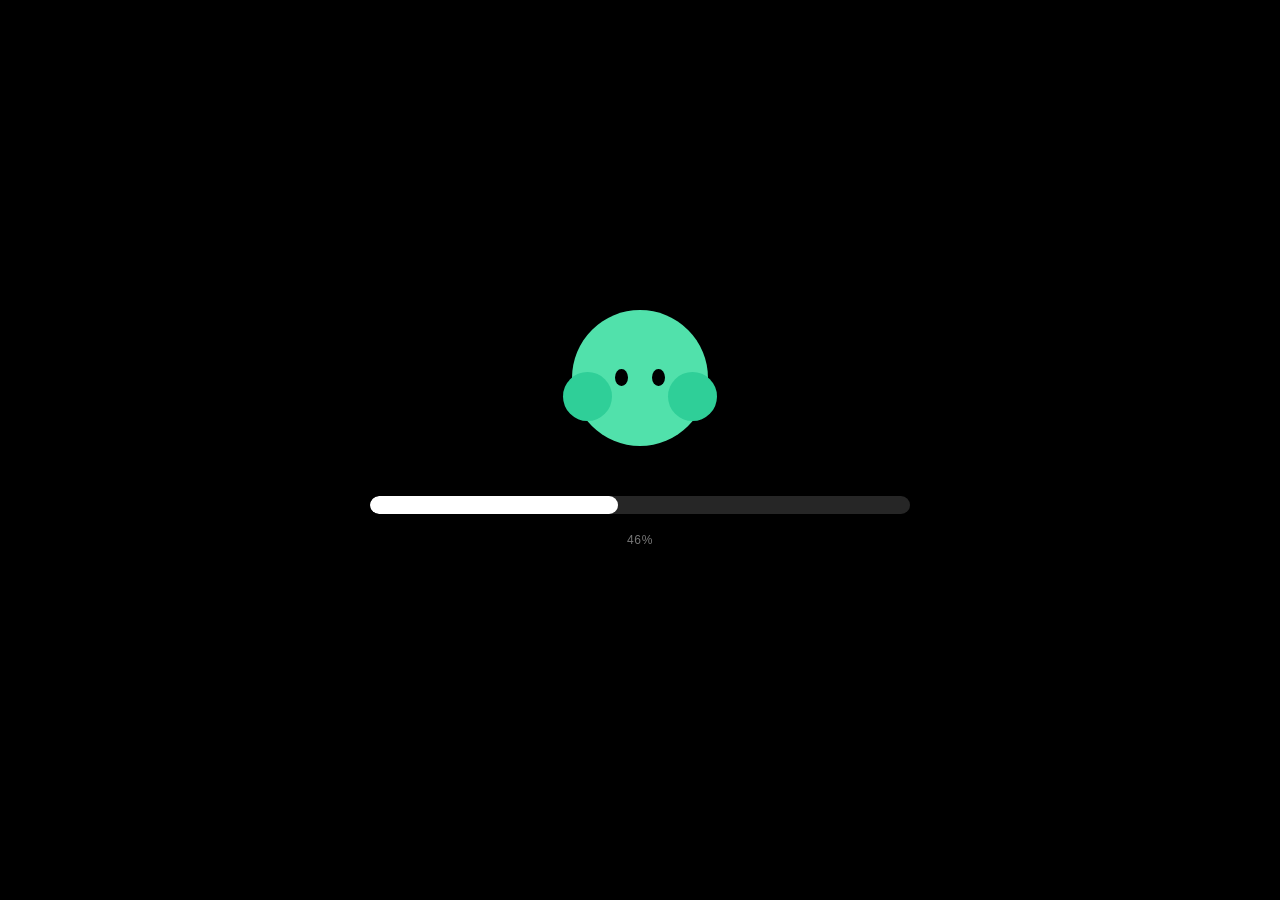
==== commit 2a62e168: "Update index.html" ====
--- a/index.html
+++ b/index.html
@@ -1,4 +1,6 @@
-<!doctype html><html lang="ko"><head><meta charset="utf-8"><meta name="viewport" content="width=device-width,initial-scale=1"><title>BATTERY — Designer Portfolio</title><style>
+<!doctype html><html lang="ko"><head><meta charset="utf-8"><meta name="viewport" content="width=device-width,initial-scale=1"><title>BATTERY — Designer Portfolio</title><meta property="og:title" content="김수연 | 디자인 포트폴리오">
+<meta property="og:description" content="UNFOLD · 우리 언제 만나? · BE:BORN 디자인 프로젝트">
+<meta property="og:image" content="https://kimssuyeon.github.io/battery-portfolio/assets/ui-hero.png"><style>
 :root{--green:#51e1ab;--ink:#202120;--spring:cubic-bezier(.22,1.35,.36,1)}*{box-sizing:border-box}body{margin:0;font-family:Arial,'Noto Sans KR',sans-serif;background:#000;color:var(--ink);overflow:hidden}button{font:inherit;cursor:pointer}button:focus-visible{outline:3px solid var(--green);outline-offset:7px}.screen{position:fixed;inset:0;display:grid;place-items:center;transition:opacity .65s,transform .95s var(--spring);opacity:0;pointer-events:none}.screen.active{opacity:1;pointer-events:auto}.loading{color:white}.load-wrap{text-align:center;width:min(540px,72vw)}.orb{width:136px;aspect-ratio:1;border-radius:50%;background:var(--green);position:relative;margin:auto;animation:float 2.3s ease-in-out infinite}.face{position:absolute;inset:0;transition:transform .4s}.eye{position:absolute;top:43%;width:13px;height:17px;background:#050505;border-radius:50%;transition:all .45s}.eye.left{left:31%}.eye.right{right:31%}.sleep .eye{height:13px;background:transparent;border:4px solid #000;border-top:0;border-radius:0 0 15px 15px}.happy .eye{height:12px;background:transparent;border:4px solid #000;border-bottom:0;border-radius:15px 15px 0 0}.cheek{position:absolute;top:51%;width:21px;height:11px;border-radius:50%;background:white;opacity:0;transition:opacity .5s}.cheek.left{left:10%}.cheek.right{right:10%}.charged .cheek{opacity:1}.awake .face{animation:blink 4s infinite}.track{height:18px;background:#262626;border-radius:20px;margin-top:50px;overflow:hidden}.fill{height:100%;width:0;background:white;border-radius:20px}.status{font-size:12px;color:#777;letter-spacing:.06em;margin-top:19px;min-height:18px}.ready{margin-top:22px;opacity:0;transition:opacity .4s;color:#aaa;font-size:12px}.charged .ready{opacity:1}.battery-screen{background:transparent}.battery{width:112px;height:53px;border:7px solid #888;border-radius:9px;display:flex;gap:4px;padding:2px;position:relative}.battery:after{content:'';position:absolute;right:-17px;top:7px;width:12px;height:26px;border-radius:0 6px 6px 0;background:#888}.battery i{flex:1;background:var(--green)}.lit{background:#fff;transition:background .55s}.burst .battery{animation:pop 1.15s forwards}.flash{position:fixed;left:50%;top:50%;width:20px;height:20px;border-radius:50%;background:var(--green);transform:translate(-50%,-50%) scale(0);pointer-events:none}.burst .flash{animation:flash .8s .7s forwards}.title-screen{background:white}.title-wrap{position:relative}.title{font-size:clamp(65px,13vw,184px);font-weight:950;letter-spacing:-.075em;margin:0;line-height:1.15}.pulse{position:absolute;inset:0;width:100%;height:100%;overflow:visible}.pulse path{stroke:var(--green);stroke-width:4;fill:none;stroke-linecap:round;stroke-linejoin:round;stroke-dasharray:1 1;stroke-dashoffset:1}.title-screen.active .pulse path{animation:line 1.35s linear .3s both}.title-screen.active .title{animation:rise .9s var(--spring)}.corner{position:fixed;left:34px;top:28px;z-index:20;border:0;background:none;padding:0;display:none}.corner .orb{width:48px;animation:none}.corner .eye{width:5px;height:7px}.corner:hover .orb{transform:translateY(-4px);transition:transform .3s var(--spring)}.menu{position:fixed;left:30px;top:90px;z-index:21;padding:8px;background:white;border:1px solid #eee;border-radius:15px;box-shadow:0 12px 40px #0001;display:none}.menu.open{display:grid}.menu button{border:0;background:white;text-align:left;padding:14px 25px;border-radius:9px}.menu button:hover{background:#e6faf1}.profile-screen{background:white}.profile-card{width:min(1200px,88vw);min-height:min(560px,72vh);padding:60px;display:grid;grid-template-columns:280px 1fr;gap:40px;border-radius:15px;box-shadow:0 8px 12px #0002,0 0 4px #0001;background:white}.portrait{background:#eee;display:flex;flex-direction:column;align-items:center;justify-content:center;border-radius:5px;border-right:1px solid #ddd;gap:24px}.portrait .orb{width:100px;margin:0}.portrait span{font-size:11px;color:#999}.bio{display:grid;grid-template-columns:1fr 1fr;gap:14px}.bio article{background:#f4f4f4;padding:30px;min-height:180px}.bio h2{margin:0 0 18px;font-size:16px}.bio p{font-size:15px;line-height:1.8;margin:0;color:#666}.scroll-hint{position:absolute;bottom:35px;text-align:center;font-size:11px;color:#aaa;line-height:2;animation:hint 2s infinite}.portfolio-screen{background:white;overflow:hidden}.portfolio-inner{width:100%;text-align:center}.portfolio-inner h1{font-family:Georgia,serif;font-size:clamp(52px,7vw,100px);margin:0 0 70px;font-weight:900;letter-spacing:-4px}.folders{height:300px;position:relative;width:100%;isolation:isolate}.folder{position:absolute;left:50%;top:15px;width:240px;height:200px;border:0;background:#ececec;border-radius:20px 20px 12px 12px;box-shadow:0 5px 5px #0002;transform:translate(calc(-50% + var(--x)),var(--y)) rotate(var(--rotate));transform-origin:50% 50%;transition:background .3s,transform .85s var(--spring),opacity .35s;padding:30px 24px;text-align:left;color:#888}.folder:before{content:'';position:absolute;top:-14px;left:0;width:65%;height:32px;background:inherit;border-radius:18px 15px 0 0}.folder:after{content:'';width:20px;height:34px;background:#202120;position:absolute;right:25px;top:-16px}.folder.selected{background:var(--green);color:#173c2e}.folder:hover{transform:translate(calc(-50% + var(--x)),calc(var(--y) - 12px)) rotate(var(--rotate))}.folder b{display:block;margin-top:30px;font-size:21px;color:var(--ink)}.folder small{display:block;margin-top:12px;font-size:11px}.controls{display:flex;align-items:center;justify-content:center;gap:25px;margin-top:30px}.controls button{background:none;border:0;font-size:28px;color:#aaa}.controls span{font-size:11px;color:#999;line-height:1.6}.detail{position:fixed;inset:0;z-index:30;background:#fff;padding:10vh 12vw;display:none;overflow:auto}.detail.open{display:block;animation:rise .6s var(--spring)}.detail h1{font-size:clamp(35px,5vw,72px);margin:30px 0}.detail p{color:#777;line-height:1.9}.close{position:fixed;left:34px;top:28px;z-index:31;border:0;background:#eee;width:45px;height:45px;border-radius:50%;font-size:22px}.placeholder{margin-top:40px;min-height:240px;background:#f1f1f1;border-radius:15px;display:grid;place-items:center;color:#999}.profile-screen,.portfolio-screen{transition:transform 1050ms cubic-bezier(.65,0,.25,1),opacity .65s;will-change:transform;backface-visibility:hidden}body[data-view="profileScreen"] .profile-screen,body[data-view="portfolioScreen"] .profile-screen,body[data-view="profileScreen"] .portfolio-screen,body[data-view="portfolioScreen"] .portfolio-screen{opacity:1}body[data-view="profileScreen"] .profile-screen,body[data-view="portfolioScreen"] .portfolio-screen{transform:translate3d(0,0,0)}body[data-view="profileScreen"] .portfolio-screen{transform:translate3d(0,100vh,0);pointer-events:none}body[data-view="portfolioScreen"] .profile-screen{transform:translate3d(0,-100vh,0);pointer-events:none}@keyframes float{0%,100%{transform:translateY(0)}50%{transform:translateY(-18px)}}@keyframes blink{0%,42%,47%,100%{transform:scaleY(1)}44%,45%{transform:scaleY(.12)}}@keyframes pop{0%{transform:translateY(0) scale(1)}35%{transform:translateY(-60px) scale(1)}65%{transform:translateY(-35px) scale(.45)}83%{transform:translateY(-35px) scale(.6)}100%{transform:scale(2);opacity:0}}@keyframes flash{0%{transform:translate(-50%,-50%) scale(0)}70%{opacity:1}100%{transform:translate(-50%,-50%) scale(160);opacity:0}}@keyframes line{to{stroke-dashoffset:0}}@keyframes rise{from{transform:translateY(80px);opacity:0}to{transform:translateY(0);opacity:1}}@keyframes hint{50%{transform:translateY(6px)}}@media(max-width:900px){.profile-card{padding:35px;grid-template-columns:200px 1fr;gap:24px}.bio article{padding:22px;min-height:150px}.bio p{font-size:13px}}@media(max-height:700px) and (min-width:651px){.profile-card{min-height:0;padding:35px}.bio article{min-height:130px;padding:20px}.bio h2{margin-bottom:12px}.bio p{font-size:13px}}@media(max-width:650px){.close{left:20px;top:20px}.profile-card{padding:25px;gap:18px;grid-template-columns:1fr;max-height:76vh;overflow:auto}.portrait{min-height:100px;flex-direction:row}.portrait .orb{width:70px}.bio article{padding:20px;min-height:150px}.folder{width:190px;height:170px}.folders{height:250px}.portfolio-inner h1{margin-bottom:50px}.corner{left:20px;top:20px}.track{height:12px}.orb{width:110px}}/* Full portfolio motion is enabled for the requested presentation. */
 /* Round mascot: reference proportions, with separate cursor-driven eyes. */
 .orb{background:#51e1ab;--look-x:0px;--look-y:0px;overflow:visible;isolation:isolate}.orb::before,.orb::after{content:"";position:absolute;top:45.5%;width:36%;height:36%;border-radius:50%;background:#2fcf98;z-index:2;pointer-events:none}.orb::before{left:-6.4%}.orb::after{right:-6.4%}.orb .cheek{display:none}.orb .face{z-index:3;pointer-events:none}.orb .eye{top:43.4%;width:9.6%;height:12.8%;transform:translate3d(var(--look-x),var(--look-y),0);transition:transform 140ms ease-out, height .35s, border-radius .35s;background:#000}.orb .eye.left{left:31.5%}.orb .eye.right{right:31.5%}.orb.sleep .eye{height:10%;background:transparent}.orb.happy .eye{height:9%;background:transparent}.corner .orb{width:48px}.corner .orb .eye{width:9.6%;height:12.8%}
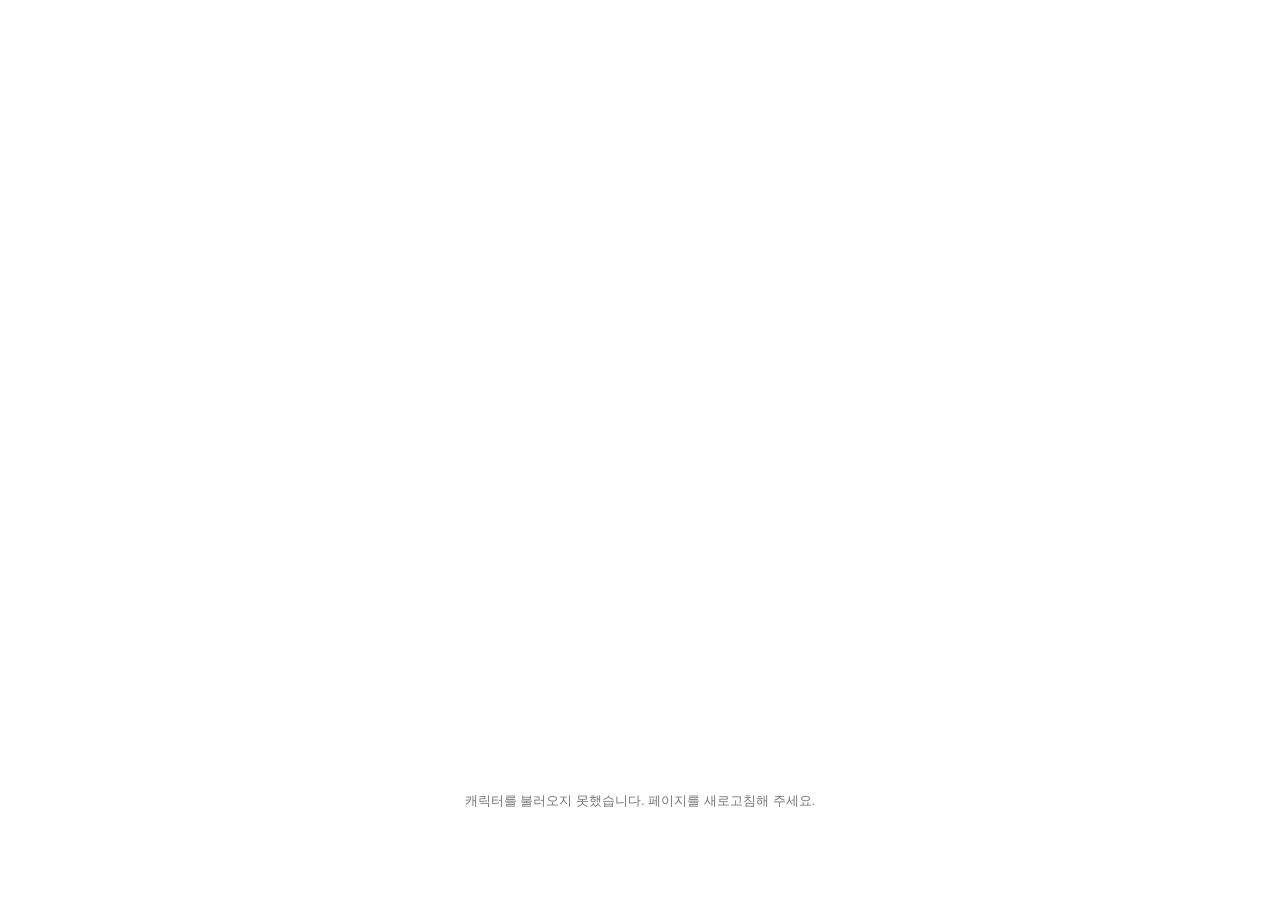
==== commit 3f58b0b6: "Replace portfolio opening with interactive jelly character greeting" ====
--- a/index.html
+++ b/index.html
@@ -1,17 +1,14 @@
 <!doctype html><html lang="ko"><head><meta charset="utf-8"><meta name="viewport" content="width=device-width,initial-scale=1"><title>BATTERY — Designer Portfolio</title><meta property="og:title" content="김수연 | 디자인 포트폴리오">
 <meta property="og:description" content="UNFOLD · 우리 언제 만나? · BE:BORN 디자인 프로젝트">
 <meta property="og:image" content="https://kimssuyeon.github.io/battery-portfolio/assets/ui-hero.png"><style>
-:root{--green:#51e1ab;--ink:#202120;--spring:cubic-bezier(.22,1.35,.36,1)}*{box-sizing:border-box}body{margin:0;font-family:Arial,'Noto Sans KR',sans-serif;background:#000;color:var(--ink);overflow:hidden}button{font:inherit;cursor:pointer}button:focus-visible{outline:3px solid var(--green);outline-offset:7px}.screen{position:fixed;inset:0;display:grid;place-items:center;transition:opacity .65s,transform .95s var(--spring);opacity:0;pointer-events:none}.screen.active{opacity:1;pointer-events:auto}.loading{color:white}.load-wrap{text-align:center;width:min(540px,72vw)}.orb{width:136px;aspect-ratio:1;border-radius:50%;background:var(--green);position:relative;margin:auto;animation:float 2.3s ease-in-out infinite}.face{position:absolute;inset:0;transition:transform .4s}.eye{position:absolute;top:43%;width:13px;height:17px;background:#050505;border-radius:50%;transition:all .45s}.eye.left{left:31%}.eye.right{right:31%}.sleep .eye{height:13px;background:transparent;border:4px solid #000;border-top:0;border-radius:0 0 15px 15px}.happy .eye{height:12px;background:transparent;border:4px solid #000;border-bottom:0;border-radius:15px 15px 0 0}.cheek{position:absolute;top:51%;width:21px;height:11px;border-radius:50%;background:white;opacity:0;transition:opacity .5s}.cheek.left{left:10%}.cheek.right{right:10%}.charged .cheek{opacity:1}.awake .face{animation:blink 4s infinite}.track{height:18px;background:#262626;border-radius:20px;margin-top:50px;overflow:hidden}.fill{height:100%;width:0;background:white;border-radius:20px}.status{font-size:12px;color:#777;letter-spacing:.06em;margin-top:19px;min-height:18px}.ready{margin-top:22px;opacity:0;transition:opacity .4s;color:#aaa;font-size:12px}.charged .ready{opacity:1}.battery-screen{background:transparent}.battery{width:112px;height:53px;border:7px solid #888;border-radius:9px;display:flex;gap:4px;padding:2px;position:relative}.battery:after{content:'';position:absolute;right:-17px;top:7px;width:12px;height:26px;border-radius:0 6px 6px 0;background:#888}.battery i{flex:1;background:var(--green)}.lit{background:#fff;transition:background .55s}.burst .battery{animation:pop 1.15s forwards}.flash{position:fixed;left:50%;top:50%;width:20px;height:20px;border-radius:50%;background:var(--green);transform:translate(-50%,-50%) scale(0);pointer-events:none}.burst .flash{animation:flash .8s .7s forwards}.title-screen{background:white}.title-wrap{position:relative}.title{font-size:clamp(65px,13vw,184px);font-weight:950;letter-spacing:-.075em;margin:0;line-height:1.15}.pulse{position:absolute;inset:0;width:100%;height:100%;overflow:visible}.pulse path{stroke:var(--green);stroke-width:4;fill:none;stroke-linecap:round;stroke-linejoin:round;stroke-dasharray:1 1;stroke-dashoffset:1}.title-screen.active .pulse path{animation:line 1.35s linear .3s both}.title-screen.active .title{animation:rise .9s var(--spring)}.corner{position:fixed;left:34px;top:28px;z-index:20;border:0;background:none;padding:0;display:none}.corner .orb{width:48px;animation:none}.corner .eye{width:5px;height:7px}.corner:hover .orb{transform:translateY(-4px);transition:transform .3s var(--spring)}.menu{position:fixed;left:30px;top:90px;z-index:21;padding:8px;background:white;border:1px solid #eee;border-radius:15px;box-shadow:0 12px 40px #0001;display:none}.menu.open{display:grid}.menu button{border:0;background:white;text-align:left;padding:14px 25px;border-radius:9px}.menu button:hover{background:#e6faf1}.profile-screen{background:white}.profile-card{width:min(1200px,88vw);min-height:min(560px,72vh);padding:60px;display:grid;grid-template-columns:280px 1fr;gap:40px;border-radius:15px;box-shadow:0 8px 12px #0002,0 0 4px #0001;background:white}.portrait{background:#eee;display:flex;flex-direction:column;align-items:center;justify-content:center;border-radius:5px;border-right:1px solid #ddd;gap:24px}.portrait .orb{width:100px;margin:0}.portrait span{font-size:11px;color:#999}.bio{display:grid;grid-template-columns:1fr 1fr;gap:14px}.bio article{background:#f4f4f4;padding:30px;min-height:180px}.bio h2{margin:0 0 18px;font-size:16px}.bio p{font-size:15px;line-height:1.8;margin:0;color:#666}.scroll-hint{position:absolute;bottom:35px;text-align:center;font-size:11px;color:#aaa;line-height:2;animation:hint 2s infinite}.portfolio-screen{background:white;overflow:hidden}.portfolio-inner{width:100%;text-align:center}.portfolio-inner h1{font-family:Georgia,serif;font-size:clamp(52px,7vw,100px);margin:0 0 70px;font-weight:900;letter-spacing:-4px}.folders{height:300px;position:relative;width:100%;isolation:isolate}.folder{position:absolute;left:50%;top:15px;width:240px;height:200px;border:0;background:#ececec;border-radius:20px 20px 12px 12px;box-shadow:0 5px 5px #0002;transform:translate(calc(-50% + var(--x)),var(--y)) rotate(var(--rotate));transform-origin:50% 50%;transition:background .3s,transform .85s var(--spring),opacity .35s;padding:30px 24px;text-align:left;color:#888}.folder:before{content:'';position:absolute;top:-14px;left:0;width:65%;height:32px;background:inherit;border-radius:18px 15px 0 0}.folder:after{content:'';width:20px;height:34px;background:#202120;position:absolute;right:25px;top:-16px}.folder.selected{background:var(--green);color:#173c2e}.folder:hover{transform:translate(calc(-50% + var(--x)),calc(var(--y) - 12px)) rotate(var(--rotate))}.folder b{display:block;margin-top:30px;font-size:21px;color:var(--ink)}.folder small{display:block;margin-top:12px;font-size:11px}.controls{display:flex;align-items:center;justify-content:center;gap:25px;margin-top:30px}.controls button{background:none;border:0;font-size:28px;color:#aaa}.controls span{font-size:11px;color:#999;line-height:1.6}.detail{position:fixed;inset:0;z-index:30;background:#fff;padding:10vh 12vw;display:none;overflow:auto}.detail.open{display:block;animation:rise .6s var(--spring)}.detail h1{font-size:clamp(35px,5vw,72px);margin:30px 0}.detail p{color:#777;line-height:1.9}.close{position:fixed;left:34px;top:28px;z-index:31;border:0;background:#eee;width:45px;height:45px;border-radius:50%;font-size:22px}.placeholder{margin-top:40px;min-height:240px;background:#f1f1f1;border-radius:15px;display:grid;place-items:center;color:#999}.profile-screen,.portfolio-screen{transition:transform 1050ms cubic-bezier(.65,0,.25,1),opacity .65s;will-change:transform;backface-visibility:hidden}body[data-view="profileScreen"] .profile-screen,body[data-view="portfolioScreen"] .profile-screen,body[data-view="profileScreen"] .portfolio-screen,body[data-view="portfolioScreen"] .portfolio-screen{opacity:1}body[data-view="profileScreen"] .profile-screen,body[data-view="portfolioScreen"] .portfolio-screen{transform:translate3d(0,0,0)}body[data-view="profileScreen"] .portfolio-screen{transform:translate3d(0,100vh,0);pointer-events:none}body[data-view="portfolioScreen"] .profile-screen{transform:translate3d(0,-100vh,0);pointer-events:none}@keyframes float{0%,100%{transform:translateY(0)}50%{transform:translateY(-18px)}}@keyframes blink{0%,42%,47%,100%{transform:scaleY(1)}44%,45%{transform:scaleY(.12)}}@keyframes pop{0%{transform:translateY(0) scale(1)}35%{transform:translateY(-60px) scale(1)}65%{transform:translateY(-35px) scale(.45)}83%{transform:translateY(-35px) scale(.6)}100%{transform:scale(2);opacity:0}}@keyframes flash{0%{transform:translate(-50%,-50%) scale(0)}70%{opacity:1}100%{transform:translate(-50%,-50%) scale(160);opacity:0}}@keyframes line{to{stroke-dashoffset:0}}@keyframes rise{from{transform:translateY(80px);opacity:0}to{transform:translateY(0);opacity:1}}@keyframes hint{50%{transform:translateY(6px)}}@media(max-width:900px){.profile-card{padding:35px;grid-template-columns:200px 1fr;gap:24px}.bio article{padding:22px;min-height:150px}.bio p{font-size:13px}}@media(max-height:700px) and (min-width:651px){.profile-card{min-height:0;padding:35px}.bio article{min-height:130px;padding:20px}.bio h2{margin-bottom:12px}.bio p{font-size:13px}}@media(max-width:650px){.close{left:20px;top:20px}.profile-card{padding:25px;gap:18px;grid-template-columns:1fr;max-height:76vh;overflow:auto}.portrait{min-height:100px;flex-direction:row}.portrait .orb{width:70px}.bio article{padding:20px;min-height:150px}.folder{width:190px;height:170px}.folders{height:250px}.portfolio-inner h1{margin-bottom:50px}.corner{left:20px;top:20px}.track{height:12px}.orb{width:110px}}/* Full portfolio motion is enabled for the requested presentation. */
+:root{--green:#51e1ab;--ink:#202120;--spring:cubic-bezier(.22,1.35,.36,1)}*{box-sizing:border-box}body{margin:0;font-family:Arial,'Noto Sans KR',sans-serif;background:#fff;color:var(--ink);overflow:hidden}button{font:inherit;cursor:pointer}button:focus-visible{outline:3px solid var(--green);outline-offset:7px}.screen{position:fixed;inset:0;display:grid;place-items:center;transition:opacity .65s,transform .95s var(--spring);opacity:0;pointer-events:none}.screen.active{opacity:1;pointer-events:auto}.orb{width:136px;aspect-ratio:1;border-radius:50%;background:var(--green);position:relative;margin:auto;animation:float 2.3s ease-in-out infinite}.face{position:absolute;inset:0;transition:transform .4s}.eye{position:absolute;top:43%;width:13px;height:17px;background:#050505;border-radius:50%;transition:all .45s}.eye.left{left:31%}.eye.right{right:31%}.title{font-size:clamp(65px,13vw,184px);font-weight:950;letter-spacing:-.075em;margin:0;line-height:1.15}.corner{position:fixed;left:34px;top:28px;z-index:20;border:0;background:none;padding:0;display:none}.corner .orb{width:48px;animation:none}.corner .eye{width:5px;height:7px}.corner:hover .orb{transform:translateY(-4px);transition:transform .3s var(--spring)}.menu{position:fixed;left:30px;top:90px;z-index:21;padding:8px;background:white;border:1px solid #eee;border-radius:15px;box-shadow:0 12px 40px #0001;display:none}.menu.open{display:grid}.menu button{border:0;background:white;text-align:left;padding:14px 25px;border-radius:9px}.menu button:hover{background:#e6faf1}.profile-screen{background:white}.profile-card{width:min(1200px,88vw);min-height:min(560px,72vh);padding:60px;display:grid;grid-template-columns:280px 1fr;gap:40px;border-radius:15px;box-shadow:0 8px 12px #0002,0 0 4px #0001;background:white}.portrait{background:#eee;display:flex;flex-direction:column;align-items:center;justify-content:center;border-radius:5px;border-right:1px solid #ddd;gap:24px}.portrait .orb{width:100px;margin:0}.portrait span{font-size:11px;color:#999}.bio{display:grid;grid-template-columns:1fr 1fr;gap:14px}.bio article{background:#f4f4f4;padding:30px;min-height:180px}.bio h2{margin:0 0 18px;font-size:16px}.bio p{font-size:15px;line-height:1.8;margin:0;color:#666}.scroll-hint{position:absolute;bottom:35px;text-align:center;font-size:11px;color:#aaa;line-height:2;animation:hint 2s infinite}.portfolio-screen{background:white;overflow:hidden}.portfolio-inner{width:100%;text-align:center}.portfolio-inner h1{font-family:Georgia,serif;font-size:clamp(52px,7vw,100px);margin:0 0 70px;font-weight:900;letter-spacing:-4px}.folders{height:300px;position:relative;width:100%;isolation:isolate}.folder{position:absolute;left:50%;top:15px;width:240px;height:200px;border:0;background:#ececec;border-radius:20px 20px 12px 12px;box-shadow:0 5px 5px #0002;transform:translate(calc(-50% + var(--x)),var(--y)) rotate(var(--rotate));transform-origin:50% 50%;transition:background .3s,transform .85s var(--spring),opacity .35s;padding:30px 24px;text-align:left;color:#888}.folder:before{content:'';position:absolute;top:-14px;left:0;width:65%;height:32px;background:inherit;border-radius:18px 15px 0 0}.folder:after{content:'';width:20px;height:34px;background:#202120;position:absolute;right:25px;top:-16px}.folder.selected{background:var(--green);color:#173c2e}.folder:hover{transform:translate(calc(-50% + var(--x)),calc(var(--y) - 12px)) rotate(var(--rotate))}.folder b{display:block;margin-top:30px;font-size:21px;color:var(--ink)}.folder small{display:block;margin-top:12px;font-size:11px}.controls{display:flex;align-items:center;justify-content:center;gap:25px;margin-top:30px}.controls button{background:none;border:0;font-size:28px;color:#aaa}.controls span{font-size:11px;color:#999;line-height:1.6}.detail{position:fixed;inset:0;z-index:30;background:#fff;padding:10vh 12vw;display:none;overflow:auto}.detail.open{display:block;animation:rise .6s var(--spring)}.detail h1{font-size:clamp(35px,5vw,72px);margin:30px 0}.detail p{color:#777;line-height:1.9}.close{position:fixed;left:34px;top:28px;z-index:31;border:0;background:#eee;width:45px;height:45px;border-radius:50%;font-size:22px}.placeholder{margin-top:40px;min-height:240px;background:#f1f1f1;border-radius:15px;display:grid;place-items:center;color:#999}.profile-screen,.portfolio-screen{transition:transform 1050ms cubic-bezier(.65,0,.25,1),opacity .65s;will-change:transform;backface-visibility:hidden}body[data-view="profileScreen"] .profile-screen,body[data-view="portfolioScreen"] .profile-screen,body[data-view="profileScreen"] .portfolio-screen,body[data-view="portfolioScreen"] .portfolio-screen{opacity:1}body[data-view="profileScreen"] .profile-screen,body[data-view="portfolioScreen"] .portfolio-screen{transform:translate3d(0,0,0)}body[data-view="profileScreen"] .portfolio-screen{transform:translate3d(0,100vh,0);pointer-events:none}body[data-view="portfolioScreen"] .profile-screen{transform:translate3d(0,-100vh,0);pointer-events:none}@keyframes float{0%,100%{transform:translateY(0)}50%{transform:translateY(-18px)}}@keyframes rise{from{transform:translateY(80px);opacity:0}to{transform:translateY(0);opacity:1}}@keyframes hint{50%{transform:translateY(6px)}}@media(max-width:900px){.profile-card{padding:35px;grid-template-columns:200px 1fr;gap:24px}.bio article{padding:22px;min-height:150px}.bio p{font-size:13px}}@media(max-height:700px) and (min-width:651px){.profile-card{min-height:0;padding:35px}.bio article{min-height:130px;padding:20px}.bio h2{margin-bottom:12px}.bio p{font-size:13px}}@media(max-width:650px){.close{left:20px;top:20px}.profile-card{padding:25px;gap:18px;grid-template-columns:1fr;max-height:76vh;overflow:auto}.portrait{min-height:100px;flex-direction:row}.portrait .orb{width:70px}.bio article{padding:20px;min-height:150px}.folder{width:190px;height:170px}.folders{height:250px}.portfolio-inner h1{margin-bottom:50px}.corner{left:20px;top:20px}.orb{width:110px}}/* Full portfolio motion is enabled for the requested presentation. */
 /* Round mascot: reference proportions, with separate cursor-driven eyes. */
-.orb{background:#51e1ab;--look-x:0px;--look-y:0px;overflow:visible;isolation:isolate}.orb::before,.orb::after{content:"";position:absolute;top:45.5%;width:36%;height:36%;border-radius:50%;background:#2fcf98;z-index:2;pointer-events:none}.orb::before{left:-6.4%}.orb::after{right:-6.4%}.orb .cheek{display:none}.orb .face{z-index:3;pointer-events:none}.orb .eye{top:43.4%;width:9.6%;height:12.8%;transform:translate3d(var(--look-x),var(--look-y),0);transition:transform 140ms ease-out, height .35s, border-radius .35s;background:#000}.orb .eye.left{left:31.5%}.orb .eye.right{right:31.5%}.orb.sleep .eye{height:10%;background:transparent}.orb.happy .eye{height:9%;background:transparent}.corner .orb{width:48px}.corner .orb .eye{width:9.6%;height:12.8%}
-.morph-stage{position:relative;width:136px;height:136px;margin:auto;display:grid;place-items:center}.morph-stage .orb{width:100%;animation:float 2.3s ease-in-out infinite}.morph-battery{position:absolute;left:50%;top:50%;opacity:0;transform:translate(-50%,-50%) scale(.65);pointer-events:none}.morphing .morph-stage .orb{animation:energyIntoBattery 700ms cubic-bezier(.4,0,.2,1) forwards}.morphing .morph-battery{animation:batteryAssemble 800ms 350ms cubic-bezier(.22,1.2,.36,1) both}.morphing .morph-battery i{animation:cellCharge 400ms both}.morphing .morph-battery i:nth-child(1){animation-delay:550ms}.morphing .morph-battery i:nth-child(2){animation-delay:700ms}.morphing .morph-battery i:nth-child(3){animation-delay:850ms}.morphing .morph-battery i:nth-child(4){animation-delay:1000ms}.battery-screen .battery{position:fixed;transition:left 600ms cubic-bezier(.4,0,.2,1),top 600ms cubic-bezier(.4,0,.2,1)}@keyframes energyIntoBattery{0%{transform:translateY(0) scale(1);opacity:1}30%{transform:translateY(-20px) scale(1);opacity:1}75%{transform:translateY(0) scale(.24);opacity:1}100%{transform:translateY(0) scale(.1);opacity:0}}@keyframes batteryAssemble{from{opacity:0;transform:translate(-50%,-50%) scale(.65)}to{opacity:1;transform:translate(-50%,-50%) scale(1)}}@keyframes cellCharge{from{opacity:.15}to{opacity:1}}@media(max-width:650px){.morph-stage{width:110px;height:110px}}
+.orb{background:#51e1ab;--look-x:0px;--look-y:0px;overflow:visible;isolation:isolate}.orb::before,.orb::after{content:"";position:absolute;top:45.5%;width:36%;height:36%;border-radius:50%;background:#2fcf98;z-index:2;pointer-events:none}.orb::before{left:-6.4%}.orb::after{right:-6.4%}.orb .face{z-index:3;pointer-events:none}.orb .eye{top:43.4%;width:9.6%;height:12.8%;transform:translate3d(var(--look-x),var(--look-y),0);transition:transform 140ms ease-out, height .35s, border-radius .35s;background:#000}.orb .eye.left{left:31.5%}.orb .eye.right{right:31.5%}.corner .orb{width:48px}.corner .orb .eye{width:9.6%;height:12.8%}
 
 .folder[data-index="0"],.folder[data-index="0"].selected{background:linear-gradient(125deg,#fffefb 0%,#e9e5df 30%,#f7f5f3 46%,#e1e7ed 63%,#f1e7ed 78%,#fffdf4 100%);color:#77716c;border:1px solid #fff;box-shadow:inset 0 1px 2px #fff,0 7px 18px #63594b20}.folder[data-index="0"]:before{background:linear-gradient(120deg,#fffefb,#e9e5df 65%,#f3edf2);border-top:1px solid #fff}.folder[data-index="0"].selected{box-shadow:inset 0 2px 3px #fff,0 12px 30px #63594b26}.unfold-preview{margin-top:35px;border-radius:22px;padding:55px 35px;background:radial-gradient(ellipse at 80% 20%,#fff,transparent 55%),linear-gradient(130deg,#eeeae4,#fff,#e7e4e2);border:1px solid #eee;overflow:hidden}.unfold-preview strong{font-size:clamp(45px,9vw,125px);letter-spacing:-.075em;color:#151515;display:block;line-height:1}.unfold-preview p{font-size:14px;color:#6c6863}.unfold-open{display:inline-flex;align-items:center;gap:40px;margin-top:25px;padding:16px 24px;border-radius:30px;background:#202120;color:#fff;text-decoration:none;font-size:14px}.unfold-open:hover{background:#41423f}.unfold-open:focus-visible{outline:3px solid var(--green);outline-offset:5px}.unfold-meta{display:flex;gap:24px;flex-wrap:wrap;font-size:11px;color:#8c8881;margin-top:28px}
 
 /* Restore the presentation timings independently of OS motion preferences. */
-.screen{transition:opacity .65s,transform .95s var(--spring)}.profile-screen,.portfolio-screen{transition:transform 1050ms cubic-bezier(.65,0,.25,1),opacity .65s}.folder{transition:background .3s,transform .85s var(--spring),opacity .35s}.title-screen.active .pulse path{animation:line 1.35s linear .3s both}.title-screen.active .title{animation:rise .9s var(--spring)}.burst .battery{animation:pop 1.15s forwards}.burst .flash{animation:flash .8s .7s forwards}.awake .face{animation:blink 4s infinite}.scroll-hint{animation:hint 2s infinite}.detail.open{animation:rise .6s var(--spring)}
-
-.orb.sleep{--look-x:0px!important;--look-y:0px!important}
+.screen{transition:opacity .65s,transform .95s var(--spring)}.profile-screen,.portfolio-screen{transition:transform 1050ms cubic-bezier(.65,0,.25,1),opacity .65s}.folder{transition:background .3s,transform .85s var(--spring),opacity .35s}.scroll-hint{animation:hint 2s infinite}.detail.open{animation:rise .6s var(--spring)}
 
 /* Stage work below the viewport before the introductory sequence ends. */
 .portfolio-screen{transform:translate3d(0,100vh,0)}
@@ -84,7 +81,7 @@
 @media(max-width:650px){.detail.art-detail{padding:65px 4vw 35px;}.ui-gallery{gap:26px;}.ui-vertical{width:94%;}.gallery-head{padding:28px 16px 24px;margin-bottom:26px;}.gallery-head h1{margin-bottom:20px;}.art-carousel{gap:8px;grid-template-columns:22px .5fr 2fr .5fr 22px;min-height:110px;}.art-caption{font-size:12px;margin-top:20px;}.art-arrow{font-size:22px;}}
 
 /* Final profile supplied layout */
-.profile-card.final-profile{width:min(1200px,88vw);min-height:580px;padding:80px 70px;grid-template-columns:300px minmax(320px,1fr) 150px;align-items:center;gap:54px;box-shadow:0 8px 18px #0003;border-radius:16px}.profile-picture{width:100%;aspect-ratio:300/376;border-radius:50%;overflow:hidden;box-shadow:0 5px 9px #0002}.profile-picture img{width:100%;height:100%;object-fit:cover;display:block}.final-profile h2{font-size:18px;line-height:1.4;margin:0 0 10px;font-weight:700;text-decoration:underline;text-decoration-color:#00ca82;text-underline-offset:7px;text-decoration-thickness:2px}.profile-information article+article{margin-top:24px}.profile-information dl{display:grid;grid-template-columns:62px 1fr;column-gap:10px;row-gap:10px;margin:0;font-size:14px;line-height:1.35}.profile-information dl.history{grid-template-columns:86px 1fr}.profile-information dt{color:#999}.profile-information dd{margin:0;color:#111;word-break:keep-all}.profile-information a{color:inherit;text-decoration:none}.profile-skills{align-self:center}.profile-skills h2{margin-bottom:16px}.tool-icons{display:flex;align-items:center;gap:5px;height:34px}.tool-icon{width:32px;height:34px;display:block;flex:none;overflow:hidden}.skill-group{padding:0 0 12px;margin-bottom:12px;border-bottom:1px solid #e4e4e4}.skill-group:last-child{border:0;margin-bottom:0;padding-bottom:0}.skill-dots{display:flex;gap:7px;margin:9px 0 0 8px}.skill-dots i{width:14px;height:14px;background:#ebebeb;border-radius:50%}.skill-dots i.filled{background:#00ca82}
+.profile-card.final-profile{width:min(1200px,88vw);min-height:580px;padding:80px 70px;grid-template-columns:300px minmax(320px,1fr) 150px;align-items:center;gap:54px;box-shadow:0 8px 18px #0003;border-radius:16px}.profile-picture{width:100%;aspect-ratio:300/376;border-radius:50%;overflow:hidden;box-shadow:0 5px 9px #0002}.profile-picture img{width:100%;height:100%;object-fit:cover;display:block}.final-profile h2{font-size:18px;line-height:1.4;margin:0 0 10px;font-weight:700;text-decoration:underline;text-decoration-color:#00ca82;text-underline-offset:7px;text-decoration-thickness:2px}.profile-information article+article{margin-top:24px}.profile-information dl{display:grid;grid-template-columns:62px 1fr;column-gap:10px;row-gap:10px;margin:0;font-size:14px;line-height:1.35}.profile-information dl.history{grid-template-columns:86px 1fr}.profile-information dt{color:#999}.profile-information dd{margin:0;color:#111;word-break:keep-all}.profile-information a{color:inherit;text-decoration:none}.profile-skills{align-self:center}.profile-skills h2{margin-bottom:16px}.tool-icons{display:flex;align-items:center;gap:5px;height:34px}.tool-icon{width:32px;height:34px;display:block;flex:none;overflow:hidden}.skill-group{padding:0 0 12px;margin-bottom:12px;border-bottom:1px solid #e4e4e4}.skill-group:last-child{border:0;margin-bottom:0;padding-bottom:0}.skill-dots{display:flex;gap:7px;margin:9px 0 0 8px}.skill-dots i{width:14px;height:14px;background:#ebebeb;border-radius:50%}
 @media(max-width:1150px){.profile-card.final-profile{padding:60px 40px;grid-template-columns:minmax(180px,240px) minmax(280px,1fr) 145px;gap:28px}.profile-information dl{font-size:12px}.final-profile h2{font-size:17px}}
 @media(max-width:850px){.profile-card.final-profile{min-height:0;max-height:80vh;overflow:auto;grid-template-columns:180px 1fr;padding:40px;gap:30px}.profile-skills{grid-column:1/-1;display:grid;grid-template-columns:repeat(4,1fr);gap:16px}.profile-skills h2{grid-column:1/-1;margin:0}.skill-group{border:0;margin:0;padding:0}.profile-information dl{font-size:12px}.profile-information dl.history{grid-template-columns:78px 1fr}}
 @media(max-width:550px){.profile-card.final-profile{width:90vw;padding:28px 24px;grid-template-columns:1fr;gap:30px;max-height:78vh}.profile-picture{width:170px;margin:auto}.profile-skills{grid-template-columns:1fr 1fr;gap:18px}.profile-information dl{font-size:12px}.profile-information article+article{margin-top:22px}.profile-skills h2{margin-bottom:0}.profile-screen .scroll-hint{bottom:12px}}
@@ -105,17 +102,14 @@
 
 /* Fill thumbnail frames only; full artworks retain their original ratio. */
 .art-thumb img{object-fit:cover;object-position:center;width:100%;height:100%}.before-art,.after-art{mask-image:none}.art-pages>img{height:auto;object-fit:contain}
-</style></head><body>
-<section class="screen loading active" id="loading"><div class="load-wrap"><div class="morph-stage"><div class="orb sleep" id="heroOrb"><div class="face"><i class="eye left"></i><i class="eye right"></i><i class="cheek left"></i><i class="cheek right"></i></div></div><div class="battery morph-battery" aria-hidden="true"><i></i><i></i><i></i><i></i></div></div><div class="track" role="progressbar" aria-label="에너지 충전" aria-valuemin="0" aria-valuemax="100" aria-valuenow="0"><div class="fill"></div></div><div class="status" id="status">0%</div><div class="ready">에너지 충전 완료 · 아무 곳이나 클릭해 주세요</div></div></section>
-<section class="screen battery-screen" id="batteryScreen"><div class="battery"><i></i><i></i><i></i><i></i></div></section><div class="flash"></div>
-<section class="screen title-screen" id="titleScreen"><div class="title-wrap"><h1 class="title">Portfolio</h1><svg class="pulse" viewBox="0 0 750 200"><path pathLength="1" d="M-30 175 L60 70 L112 145 L155 100 L200 195 L280 10 L405 180 L470 90 L530 160 L575 10 L625 160 L640 75 L780 178"/></svg></div></section>
+</style><link rel="stylesheet" href="opening.css"></head><body>
+<section class="screen active opening-screen" id="loading" aria-label="젤리 캐릭터 인사 애니메이션" aria-busy="true"><div id="openingStage" aria-hidden="true"></div><p id="openingStatus" role="status"></p></section>
 <button class="corner" aria-label="화면 이동 메뉴" aria-expanded="false"><div class="orb"><div class="face"><i class="eye left"></i><i class="eye right"></i></div></div></button><div class="menu"><button data-go="profileScreen">프로필</button><button data-go="portfolioScreen">포트폴리오</button><button id="replay">충전부터 다시 보기 ↻</button></div>
 <section class="screen profile-screen" id="profileScreen"><div class="profile-card final-profile"><div class="profile-picture"><img src="assets/profile-3d.png" alt="김수연의 3D 프로필 일러스트"></div><div class="profile-information"><article><h2>김수연</h2><dl><dt>생년월일</dt><dd>2006.05.29</dd><dt>연락처</dt><dd><a href="tel:01074566795">010-7456-6795</a></dd><dt>이메일</dt><dd><a href="mailto:ssuyeon0606@gmail.com">ssuyeon0606@gmail.com</a></dd></dl></article><article><h2>수상이력</h2><dl class="history"><dt>2023.10.20</dt><dd>전국기능경기대회 그래픽 디자인부문 동메달</dd><dt>2024.08.30</dt><dd>전국기능경기대회 그래픽 디자인부문 동메달</dd></dl></article><article><h2>자격증</h2><dl class="history"><dt>2025.03.19</dt><dd>시각디자인 산업기사</dd><dt>2023.11.16</dt><dd>컴퓨터그래픽스기능사</dd></dl></article></div><aside class="profile-skills"><h2>보유역량</h2><div class="skill-group"><div class="tool-icons"><svg class="tool-icon" viewBox="48 240 220 230" role="img" aria-label="Photoshop"><image href="assets/skills-strip.png" width="2206" height="713"/></svg><svg class="tool-icon" viewBox="278 240 220 230" role="img" aria-label="Illustrator"><image href="assets/skills-strip.png" width="2206" height="713"/></svg><svg class="tool-icon" viewBox="505 240 220 230" role="img" aria-label="InDesign"><image href="assets/skills-strip.png" width="2206" height="713"/></svg><svg class="tool-icon" viewBox="723 240 220 230" role="img" aria-label="Figma"><image href="assets/skills-strip.png" width="2206" height="713"/></svg></div><div class="skill-dots" aria-label="숙련도 4 / 5"><i class="filled"></i><i class="filled"></i><i class="filled"></i><i class="filled"></i><i></i></div></div><div class="skill-group"><div class="tool-icons"><svg class="tool-icon" viewBox="180 195 900 875" role="img" aria-label="After Effects"><image href="assets/skill-ae.png" width="1280" height="1280"/></svg><svg class="tool-icon" viewBox="959 240 220 230" role="img" aria-label="CapCut"><image href="assets/skills-strip.png" width="2206" height="713"/></svg></div><div class="skill-dots" aria-label="숙련도 3 / 5"><i class="filled"></i><i class="filled"></i><i class="filled"></i><i></i><i></i></div></div><div class="skill-group"><div class="tool-icons"><svg class="tool-icon" viewBox="1210 240 220 230" role="img" aria-label="ChatGPT"><image href="assets/skills-strip.png" width="2206" height="713"/></svg><svg class="tool-icon" viewBox="1450 240 220 230" role="img" aria-label="Gemini"><image href="assets/skills-strip.png" width="2206" height="713"/></svg></div><div class="skill-dots" aria-label="숙련도 4 / 5"><i class="filled"></i><i class="filled"></i><i class="filled"></i><i class="filled"></i><i></i></div></div><div class="skill-group"><div class="tool-icons"><svg class="tool-icon" viewBox="1698 240 220 230" role="img" aria-label="GitHub"><image href="assets/skills-strip.png" width="2206" height="713"/></svg><svg class="tool-icon" viewBox="1946 240 220 230" role="img" aria-label="Visual Studio Code"><image href="assets/skills-strip.png" width="2206" height="713"/></svg></div><div class="skill-dots" aria-label="숙련도 3 / 5"><i class="filled"></i><i class="filled"></i><i class="filled"></i><i></i><i></i></div></div></aside></div><div class="scroll-hint">스크롤해 작품을 만나보세요<br>↓</div></section>
 <section class="screen portfolio-screen" id="portfolioScreen"><div class="portfolio-inner"><h1>work</h1><div class="folders"></div><div class="controls"><button id="prev" aria-label="이전 작품">←</button><span>스크롤하면서<br>작품을 넘겨보세요</span><button id="next" aria-label="다음 작품">→</button></div></div></section>
 <section class="detail" role="dialog" aria-modal="true" aria-label="작품 상세"><button class="close" aria-label="작품 닫기">×</button><small id="detailNo"></small><h1 id="detailTitle"></h1><p>작품 이미지와 기획 설명을 넣을 수 있는 영역입니다.<br>실제 작품을 연결하면 이 화면에서 자세히 볼 수 있습니다.</p><div class="placeholder">PROJECT PREVIEW</div></section>
 <script>
-const $=s=>document.querySelector(s),screens=[...document.querySelectorAll('.screen')];let state='loading',charged=false,index=0,locked=false;const reduced=false;function show(id){if(id==='titleScreen'){const title=$('.title-wrap');title.style.animation='none';void title.offsetWidth;title.style.animation='';}document.body.dataset.view=id;screens.forEach(s=>{s.classList.toggle('active',s.id===id);s.inert=s.id!==id;});state=id;$('.menu').classList.remove('open');$('.corner').setAttribute('aria-expanded','false');}const start=performance.now(),duration=5200;function charge(now){let p=Math.min(100,Math.floor((now-start)/duration*100));$('.fill').style.width=p+'%';$('.track').setAttribute('aria-valuenow',p);$('#status').textContent=p+'%';$('#heroOrb').className='orb '+(p<28?'sleep':p<80?'awake':'happy')+(p>=80?' charged':'');if(p<100)requestAnimationFrame(charge);else{$('#heroOrb').className='orb awake charged';$('#loading').classList.add('morphing');$('#status').textContent='에너지를 배터리에 연결하는 중';setTimeout(()=>{charged=true;$('#loading').classList.add('charged');$('#status').textContent='100% · READY';},1450);}}screens.forEach(s=>s.inert=!s.classList.contains('active'));requestAnimationFrame(charge);
-function begin(){if(!charged||state!=='loading')return;const origin=$('.morph-battery').getBoundingClientRect(),battery=$('#batteryScreen .battery');battery.style.left=origin.left+'px';battery.style.top=origin.top+'px';show('batteryScreen');document.body.classList.add('lit');requestAnimationFrame(()=>{battery.style.left='calc(50% - 56px)';battery.style.top='calc(50% - 26.5px)';});setTimeout(()=>document.body.classList.add('burst'),650);setTimeout(()=>{show('titleScreen');document.body.classList.remove('burst');},1850);setTimeout(()=>{show('profileScreen');$('.corner').style.display='block';},4300);}document.addEventListener('click',begin);document.addEventListener('keydown',e=>{if(e.code==='Space'||e.code==='Enter'){if(state==='loading'){e.preventDefault();begin();}}});
+const $=s=>document.querySelector(s),screens=[...document.querySelectorAll('.screen')];let state='loading',index=0,locked=false;const reduced=false;function show(id){document.body.dataset.view=id;screens.forEach(s=>{s.classList.toggle('active',s.id===id);s.inert=s.id!==id;});state=id;$('.menu').classList.remove('open');$('.corner').setAttribute('aria-expanded','false');}screens.forEach(s=>s.inert=!s.classList.contains('active'));
 $('.corner').onclick=()=>{const open=$('.menu').classList.toggle('open');$('.corner').setAttribute('aria-expanded',open);};document.querySelectorAll('[data-go]').forEach(b=>b.onclick=()=>{show(b.dataset.go);render();});$('#replay').onclick=()=>location.reload();
 const projects=[['01','UNFOLD','단상자 전개도 스튜디오'],['02','PRINT NOTES','인쇄 전, 한 번 더'],['03','UI / UX','사용자 경험 디자인'],['04','GRAPHIC','그래픽 디자인']];let orbitPosition=0;const orbitCount=16;$('.folders').innerHTML=Array.from({length:orbitCount},(_,slot)=>{const p=projects[slot%projects.length];return `<button class="folder" data-index="${slot%projects.length}" data-slot="${slot}"><i class="paper-peek" aria-hidden="true"><span class="paper-caption">${p[1]}</span>${'<span class="paper-description">'+p[2]+'</span>'}</i><i class="folder-front" aria-hidden="true"></i><span>${p[0]}</span><b>${p[1]}</b><small>${p[2]}</small></button>`;}).join('');function orbitOffset(slot){return ((slot-orbitPosition+orbitCount*100+orbitCount/2)%orbitCount)-orbitCount/2;}function render(){const radius=innerWidth<=650?430:600;document.querySelectorAll('.folder').forEach(f=>{const delta=orbitOffset(+f.dataset.slot),angle=delta*24,radians=angle*Math.PI/180,visible=Math.abs(angle)<75;f.style.setProperty('--x',(Math.sin(radians)*radius)+'px');f.style.setProperty('--y',(radius*(1-Math.cos(radians)))+'px');f.style.setProperty('--rotate',angle+'deg');f.style.opacity=visible?'1':'0';f.style.pointerEvents=visible?'auto':'none';f.tabIndex=visible?0:-1;f.setAttribute('aria-hidden',String(!visible));f.style.zIndex=String(20-Math.round(Math.abs(delta)));f.classList.toggle('selected',Math.abs(delta)<.1);});}render();addEventListener('resize',render);function move(d){orbitPosition+=d;index=((orbitPosition%projects.length)+projects.length)%projects.length;render();}$('#prev').onclick=()=>move(-1);$('#next').onclick=()=>move(1);
 function scroll(d,overFolder=false){if(sheetBusy||locked||$('.detail').classList.contains('open')||$('.menu').classList.contains('open'))return;if(state==='portfolioScreen'&&overFolder){locked=true;move(d>0?1:-1);setTimeout(()=>locked=false,600);return;}if((state==='profileScreen'&&d>0)||(state==='portfolioScreen'&&d<0)){locked=true;show(state==='profileScreen'?'portfolioScreen':'profileScreen');setTimeout(()=>{locked=false;},1100);}else if(state==='portfolioScreen'){locked=true;move(1);setTimeout(()=>locked=false,600);}}addEventListener('wheel',e=>{if(document.body.classList.contains('project-view'))return;e.preventDefault();if(Math.abs(e.deltaY)>8)scroll(e.deltaY,!!e.target.closest?.('.folder'));},{passive:false});let touchY=0;addEventListener('touchstart',e=>touchY=e.touches[0].clientY,{passive:true});addEventListener('touchend',e=>{if(document.body.classList.contains('project-view'))return;const d=touchY-e.changedTouches[0].clientY;if(Math.abs(d)>35)scroll(d);},{passive:true});addEventListener('keydown',e=>{if(sheetBusy||document.body.classList.contains('project-view')){if(e.key==='Escape')closeDetail();return;}if(e.key==='ArrowDown'||e.key==='PageDown')scroll(1);if(e.key==='ArrowUp'||e.key==='PageUp'){e.preventDefault();scroll(-1);}if(e.key==='ArrowLeft'&&state==='portfolioScreen')move(-1);if(e.key==='ArrowRight'&&state==='portfolioScreen')move(1);if(e.key==='Escape')closeDetail();});let lastFocus;document.querySelectorAll('.folder').forEach(f=>f.onclick=()=>{if(state!=='portfolioScreen')return;const i=+f.dataset.index;const offset=orbitOffset(+f.dataset.slot);if(Math.abs(offset)>.1){move(offset);return;}lastFocus=f;$('#detailNo').textContent=projects[i][0]+' / '+projects[i][2];$('#detailTitle').textContent=projects[i][1];renderProjectDetail(i);openDetail(f);});let sheetAnimation=null,closeTimer=0;
@@ -217,4 +211,4 @@
 function updateGaze(){gazeFrame=0;document.querySelectorAll('.orb').forEach(orb=>{if(orb.classList.contains('sleep')){orb.style.setProperty('--look-x','0px');orb.style.setProperty('--look-y','0px');return;}const rect=orb.getBoundingClientRect();if(!rect.width||rect.bottom<0||rect.top>innerHeight)return;const dx=pointer.x-(rect.left+rect.width/2),dy=pointer.y-(rect.top+rect.height/2);const distance=Math.hypot(dx,dy);const strength=Math.min(distance/180,1);const nx=distance?dx/distance:0,ny=distance?dy/distance:0;orb.style.setProperty('--look-x',(nx*rect.width*.055*strength)+'px');orb.style.setProperty('--look-y',(ny*rect.height*.045*strength)+'px');});}
 addEventListener('pointermove',e=>{pointer.x=e.clientX;pointer.y=e.clientY;if(!gazeFrame)gazeFrame=requestAnimationFrame(updateGaze);},{passive:true});
 document.documentElement.addEventListener('pointerleave',()=>{document.querySelectorAll('.orb').forEach(orb=>{orb.style.setProperty('--look-x','0px');orb.style.setProperty('--look-y','0px');});});
-</script></body></html>
+</script><script src="opening.js"></script></body></html>
--- a/opening.css
+++ b/opening.css
@@ -0,0 +1,28 @@
+/* Only the opening owns these styles. The uploaded SVG retains its original artwork. */
+body:has(.opening-screen.active){background:#fff}
+.opening-screen{background:#fff;transition:none;overflow:hidden;touch-action:none;user-select:none}
+#openingStage{width:min(560px,94vw,98svh);aspect-ratio:7/6;opacity:0}
+#openingStage svg{display:block;width:100%;height:100%;overflow:visible}
+#openingStatus{position:absolute;bottom:10%;margin:0;color:#777;font-size:13px}
+.opening-screen:not(.active){visibility:hidden}
+@font-face{font-family:OpeningSaeeum;src:url('assets/opening/gangwon-saeeum.woff') format('woff');font-display:block}
+.opening-screen{--opening-size:min(560px,94vw,66svh)}
+#openingStage{width:var(--opening-size);position:relative}
+.opening-dialogue{position:absolute;top:calc(50% + var(--opening-size)*.35);left:50%;transform:translateX(-50%);width:min(94vw,820px);text-align:center;color:#599c92;font-family:OpeningSaeeum,sans-serif;font-size:clamp(24px,3.2vw,38px);line-height:1.5}
+.opening-line{margin:0;min-height:3em;white-space:pre-wrap;word-break:keep-all}
+.opening-letter{opacity:0;display:inline-block;white-space:pre}
+.opening-word{display:inline-block;white-space:nowrap}
+.opening-choices{display:flex;justify-content:center;gap:14px;margin-top:12px;flex-wrap:wrap}
+.opening-choices button{font:inherit;font-size:clamp(21px,2.3vw,28px);color:#548c84;background:#f5fbf9;border:1px solid #d7ebe5;border-radius:24px;padding:7px 20px;transition:background .2s,transform .2s}
+.opening-choices button:hover{background:#e4f5ef;transform:translateY(-2px)}
+.opening-choices[hidden],.opening-dialogue[hidden],.opening-bubble[hidden]{display:none}
+.opening-bubble{position:absolute;right:0;top:-2%;width:clamp(95px,23%,140px);aspect-ratio:1.55;border:0;border-radius:50%;background:radial-gradient(ellipse,#fff 30%,#f1f3f5);color:#75988f;font-family:OpeningSaeeum,sans-serif;box-shadow:inset 0 0 12px #e5e9ec55;cursor:pointer}
+.opening-bubble:after{content:'';position:absolute;left:12%;bottom:0;width:17px;height:20px;background:#f4f6f7;transform:skew(-25deg) rotate(22deg);border-radius:0 0 12px 5px;z-index:-1}
+.opening-bubble .dots{display:block;color:#dce3e6;font:28px Arial;letter-spacing:3px;line-height:1}
+.opening-bubble small{display:block;font:18px OpeningSaeeum,sans-serif;margin-top:5px}
+.opening-bubble:hover{filter:brightness(.98)}
+.opening-screen[data-mode="play"] #openingStage svg{touch-action:none}
+.opening-screen[data-mode="play"] [data-name="몸통"]{cursor:grab}
+.opening-screen[data-mode="play"] [data-name$="팔"]{cursor:grab;pointer-events:all}
+.opening-screen[data-mode="play"] #openingStage svg:active{cursor:grabbing}
+@media(max-width:450px){.opening-dialogue{font-size:25px}.opening-choices{gap:8px}.opening-choices button{font-size:22px;padding:6px 15px}.opening-bubble small{font-size:15px}}
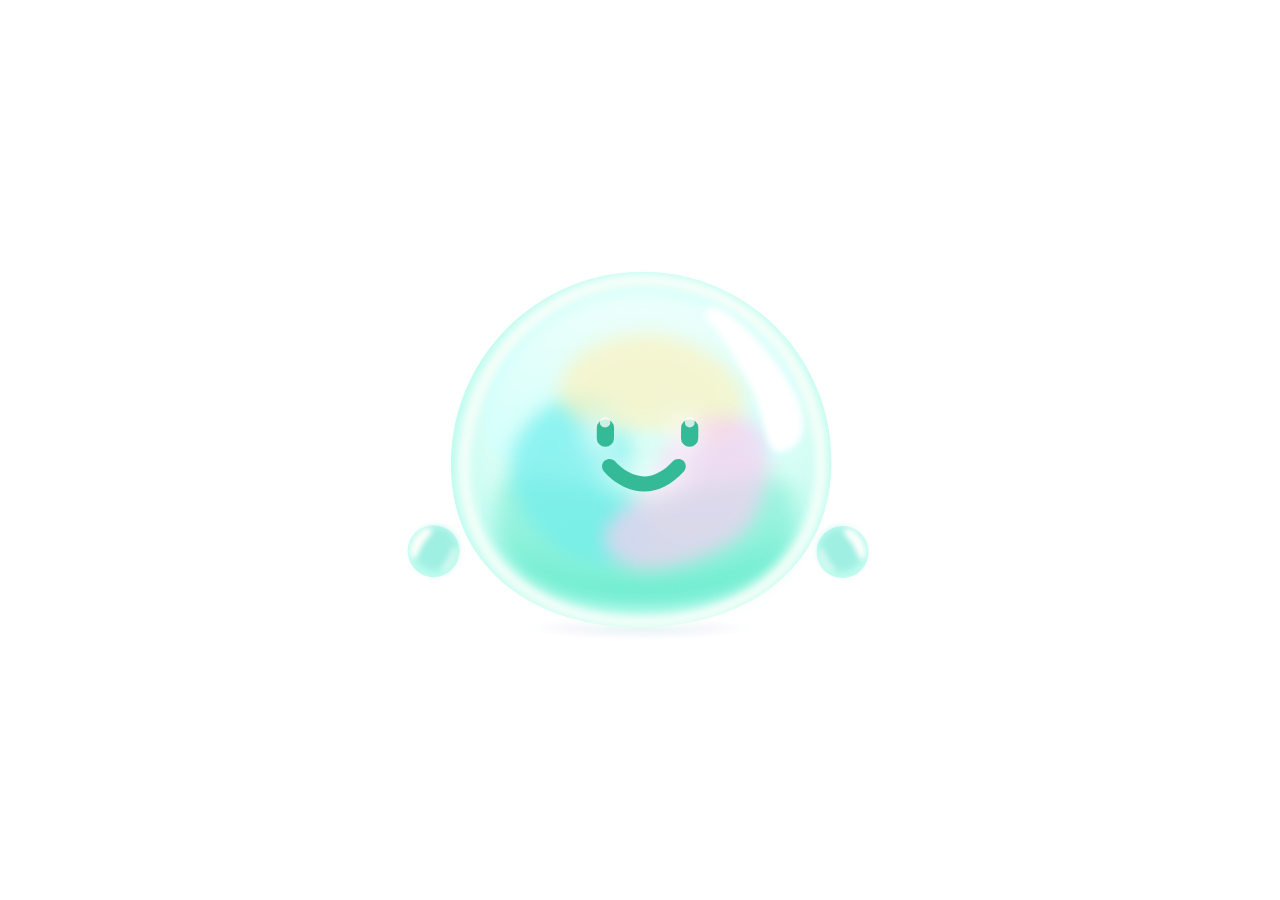
==== commit 98b5fa5f: "Raise WORK mascot eyes and lower its bottom-edge placement" ====
--- a/index.html
+++ b/index.html
@@ -1,7 +1,7 @@
-<!doctype html><html lang="ko"><head><meta charset="utf-8"><meta name="viewport" content="width=device-width,initial-scale=1"><title>BATTERY — Designer Portfolio</title><meta property="og:title" content="김수연 | 디자인 포트폴리오">
+<!doctype html><html lang="ko"><head><meta charset="utf-8"><meta name="portfolio-version" content="mint-work-20261117"><meta name="viewport" content="width=device-width,initial-scale=1"><title>BATTERY — Designer Portfolio</title><meta property="og:title" content="김수연 | 디자인 포트폴리오">
 <meta property="og:description" content="UNFOLD · 우리 언제 만나? · BE:BORN 디자인 프로젝트">
 <meta property="og:image" content="https://kimssuyeon.github.io/battery-portfolio/assets/ui-hero.png"><style>
-:root{--green:#51e1ab;--ink:#202120;--spring:cubic-bezier(.22,1.35,.36,1)}*{box-sizing:border-box}body{margin:0;font-family:Arial,'Noto Sans KR',sans-serif;background:#fff;color:var(--ink);overflow:hidden}button{font:inherit;cursor:pointer}button:focus-visible{outline:3px solid var(--green);outline-offset:7px}.screen{position:fixed;inset:0;display:grid;place-items:center;transition:opacity .65s,transform .95s var(--spring);opacity:0;pointer-events:none}.screen.active{opacity:1;pointer-events:auto}.orb{width:136px;aspect-ratio:1;border-radius:50%;background:var(--green);position:relative;margin:auto;animation:float 2.3s ease-in-out infinite}.face{position:absolute;inset:0;transition:transform .4s}.eye{position:absolute;top:43%;width:13px;height:17px;background:#050505;border-radius:50%;transition:all .45s}.eye.left{left:31%}.eye.right{right:31%}.title{font-size:clamp(65px,13vw,184px);font-weight:950;letter-spacing:-.075em;margin:0;line-height:1.15}.corner{position:fixed;left:34px;top:28px;z-index:20;border:0;background:none;padding:0;display:none}.corner .orb{width:48px;animation:none}.corner .eye{width:5px;height:7px}.corner:hover .orb{transform:translateY(-4px);transition:transform .3s var(--spring)}.menu{position:fixed;left:30px;top:90px;z-index:21;padding:8px;background:white;border:1px solid #eee;border-radius:15px;box-shadow:0 12px 40px #0001;display:none}.menu.open{display:grid}.menu button{border:0;background:white;text-align:left;padding:14px 25px;border-radius:9px}.menu button:hover{background:#e6faf1}.profile-screen{background:white}.profile-card{width:min(1200px,88vw);min-height:min(560px,72vh);padding:60px;display:grid;grid-template-columns:280px 1fr;gap:40px;border-radius:15px;box-shadow:0 8px 12px #0002,0 0 4px #0001;background:white}.portrait{background:#eee;display:flex;flex-direction:column;align-items:center;justify-content:center;border-radius:5px;border-right:1px solid #ddd;gap:24px}.portrait .orb{width:100px;margin:0}.portrait span{font-size:11px;color:#999}.bio{display:grid;grid-template-columns:1fr 1fr;gap:14px}.bio article{background:#f4f4f4;padding:30px;min-height:180px}.bio h2{margin:0 0 18px;font-size:16px}.bio p{font-size:15px;line-height:1.8;margin:0;color:#666}.scroll-hint{position:absolute;bottom:35px;text-align:center;font-size:11px;color:#aaa;line-height:2;animation:hint 2s infinite}.portfolio-screen{background:white;overflow:hidden}.portfolio-inner{width:100%;text-align:center}.portfolio-inner h1{font-family:Georgia,serif;font-size:clamp(52px,7vw,100px);margin:0 0 70px;font-weight:900;letter-spacing:-4px}.folders{height:300px;position:relative;width:100%;isolation:isolate}.folder{position:absolute;left:50%;top:15px;width:240px;height:200px;border:0;background:#ececec;border-radius:20px 20px 12px 12px;box-shadow:0 5px 5px #0002;transform:translate(calc(-50% + var(--x)),var(--y)) rotate(var(--rotate));transform-origin:50% 50%;transition:background .3s,transform .85s var(--spring),opacity .35s;padding:30px 24px;text-align:left;color:#888}.folder:before{content:'';position:absolute;top:-14px;left:0;width:65%;height:32px;background:inherit;border-radius:18px 15px 0 0}.folder:after{content:'';width:20px;height:34px;background:#202120;position:absolute;right:25px;top:-16px}.folder.selected{background:var(--green);color:#173c2e}.folder:hover{transform:translate(calc(-50% + var(--x)),calc(var(--y) - 12px)) rotate(var(--rotate))}.folder b{display:block;margin-top:30px;font-size:21px;color:var(--ink)}.folder small{display:block;margin-top:12px;font-size:11px}.controls{display:flex;align-items:center;justify-content:center;gap:25px;margin-top:30px}.controls button{background:none;border:0;font-size:28px;color:#aaa}.controls span{font-size:11px;color:#999;line-height:1.6}.detail{position:fixed;inset:0;z-index:30;background:#fff;padding:10vh 12vw;display:none;overflow:auto}.detail.open{display:block;animation:rise .6s var(--spring)}.detail h1{font-size:clamp(35px,5vw,72px);margin:30px 0}.detail p{color:#777;line-height:1.9}.close{position:fixed;left:34px;top:28px;z-index:31;border:0;background:#eee;width:45px;height:45px;border-radius:50%;font-size:22px}.placeholder{margin-top:40px;min-height:240px;background:#f1f1f1;border-radius:15px;display:grid;place-items:center;color:#999}.profile-screen,.portfolio-screen{transition:transform 1050ms cubic-bezier(.65,0,.25,1),opacity .65s;will-change:transform;backface-visibility:hidden}body[data-view="profileScreen"] .profile-screen,body[data-view="portfolioScreen"] .profile-screen,body[data-view="profileScreen"] .portfolio-screen,body[data-view="portfolioScreen"] .portfolio-screen{opacity:1}body[data-view="profileScreen"] .profile-screen,body[data-view="portfolioScreen"] .portfolio-screen{transform:translate3d(0,0,0)}body[data-view="profileScreen"] .portfolio-screen{transform:translate3d(0,100vh,0);pointer-events:none}body[data-view="portfolioScreen"] .profile-screen{transform:translate3d(0,-100vh,0);pointer-events:none}@keyframes float{0%,100%{transform:translateY(0)}50%{transform:translateY(-18px)}}@keyframes rise{from{transform:translateY(80px);opacity:0}to{transform:translateY(0);opacity:1}}@keyframes hint{50%{transform:translateY(6px)}}@media(max-width:900px){.profile-card{padding:35px;grid-template-columns:200px 1fr;gap:24px}.bio article{padding:22px;min-height:150px}.bio p{font-size:13px}}@media(max-height:700px) and (min-width:651px){.profile-card{min-height:0;padding:35px}.bio article{min-height:130px;padding:20px}.bio h2{margin-bottom:12px}.bio p{font-size:13px}}@media(max-width:650px){.close{left:20px;top:20px}.profile-card{padding:25px;gap:18px;grid-template-columns:1fr;max-height:76vh;overflow:auto}.portrait{min-height:100px;flex-direction:row}.portrait .orb{width:70px}.bio article{padding:20px;min-height:150px}.folder{width:190px;height:170px}.folders{height:250px}.portfolio-inner h1{margin-bottom:50px}.corner{left:20px;top:20px}.orb{width:110px}}/* Full portfolio motion is enabled for the requested presentation. */
+:root{--green:#35ba97;--ink:#202120;--spring:cubic-bezier(.22,1.35,.36,1)}*{box-sizing:border-box}body{margin:0;font-family:Arial,'Noto Sans KR',sans-serif;background:#fff;color:var(--ink);overflow:hidden}button{font:inherit;cursor:pointer}button:focus-visible{outline:3px solid var(--green);outline-offset:7px}.screen{position:fixed;inset:0;display:grid;place-items:center;transition:opacity .65s,transform .95s var(--spring);opacity:0;pointer-events:none}.screen.active{opacity:1;pointer-events:auto}.orb{width:136px;aspect-ratio:1;border-radius:50%;background:var(--green);position:relative;margin:auto;animation:float 2.3s ease-in-out infinite}.face{position:absolute;inset:0;transition:transform .4s}.eye{position:absolute;top:43%;width:13px;height:17px;background:#050505;border-radius:50%;transition:all .45s}.eye.left{left:31%}.eye.right{right:31%}.title{font-size:clamp(65px,13vw,184px);font-weight:950;letter-spacing:-.075em;margin:0;line-height:1.15}.corner{position:fixed;left:34px;top:28px;z-index:20;border:0;background:none;padding:0;display:none}.corner .orb{width:48px;animation:none}.corner .eye{width:5px;height:7px}.corner:hover .orb{transform:translateY(-4px);transition:transform .3s var(--spring)}.menu{position:fixed;left:30px;top:90px;z-index:21;padding:8px;background:white;border:1px solid #eee;border-radius:15px;box-shadow:0 12px 40px #0001;display:none}.menu.open{display:grid}.menu button{border:0;background:white;text-align:left;padding:14px 25px;border-radius:9px}.menu button:hover{background:#e6faf1}.profile-screen{background:white}.profile-card{width:min(1200px,88vw);min-height:min(560px,72vh);padding:60px;display:grid;grid-template-columns:280px 1fr;gap:40px;border-radius:15px;box-shadow:0 8px 12px #0002,0 0 4px #0001;background:white}.portrait{background:#eee;display:flex;flex-direction:column;align-items:center;justify-content:center;border-radius:5px;border-right:1px solid #ddd;gap:24px}.portrait .orb{width:100px;margin:0}.portrait span{font-size:11px;color:#999}.bio{display:grid;grid-template-columns:1fr 1fr;gap:14px}.bio article{background:#f4f4f4;padding:30px;min-height:180px}.bio h2{margin:0 0 18px;font-size:16px}.bio p{font-size:15px;line-height:1.8;margin:0;color:#666}.scroll-hint{position:absolute;bottom:35px;text-align:center;font-size:11px;color:#aaa;line-height:2;animation:hint 2s infinite}.portfolio-screen{background:white;overflow:hidden}.portfolio-inner{width:100%;text-align:center}.portfolio-inner h1{font-family:Georgia,serif;font-size:clamp(52px,7vw,100px);margin:0 0 70px;font-weight:900;letter-spacing:-4px}.folders{height:300px;position:relative;width:100%;isolation:isolate}.folder{position:absolute;left:50%;top:15px;width:240px;height:200px;border:0;background:#ececec;border-radius:20px 20px 12px 12px;box-shadow:0 5px 5px #0002;transform:translate(calc(-50% + var(--x)),var(--y)) rotate(var(--rotate));transform-origin:50% 50%;transition:background .3s,transform .85s var(--spring),opacity .35s;padding:30px 24px;text-align:left;color:#888}.folder:before{content:'';position:absolute;top:-14px;left:0;width:65%;height:32px;background:inherit;border-radius:18px 15px 0 0}.folder:after{content:'';width:20px;height:34px;background:#202120;position:absolute;right:25px;top:-16px}.folder.selected{background:var(--green);color:#173c2e}.folder:hover{transform:translate(calc(-50% + var(--x)),calc(var(--y) - 12px)) rotate(var(--rotate))}.folder b{display:block;margin-top:30px;font-size:21px;color:var(--ink)}.folder small{display:block;margin-top:12px;font-size:11px}.controls{display:flex;align-items:center;justify-content:center;gap:25px;margin-top:30px}.controls button{background:none;border:0;font-size:28px;color:#aaa}.controls span{font-size:11px;color:#999;line-height:1.6}.detail{position:fixed;inset:0;z-index:30;background:#fff;padding:10vh 12vw;display:none;overflow:auto}.detail.open{display:block;animation:rise .6s var(--spring)}.detail h1{font-size:clamp(35px,5vw,72px);margin:30px 0}.detail p{color:#777;line-height:1.9}.close{position:fixed;left:34px;top:28px;z-index:31;border:0;background:#eee;width:45px;height:45px;border-radius:50%;font-size:22px}.placeholder{margin-top:40px;min-height:240px;background:#f1f1f1;border-radius:15px;display:grid;place-items:center;color:#999}.profile-screen,.portfolio-screen{transition:transform 1050ms cubic-bezier(.65,0,.25,1),opacity .65s;will-change:transform;backface-visibility:hidden}body[data-view="profileScreen"] .profile-screen,body[data-view="portfolioScreen"] .profile-screen,body[data-view="profileScreen"] .portfolio-screen,body[data-view="portfolioScreen"] .portfolio-screen{opacity:1}body[data-view="profileScreen"] .profile-screen,body[data-view="portfolioScreen"] .portfolio-screen{transform:translate3d(0,0,0)}body[data-view="profileScreen"] .portfolio-screen{transform:translate3d(0,100vh,0);pointer-events:none}body[data-view="portfolioScreen"] .profile-screen{transform:translate3d(0,-100vh,0);pointer-events:none}@keyframes float{0%,100%{transform:translateY(0)}50%{transform:translateY(-18px)}}@keyframes rise{from{transform:translateY(80px);opacity:0}to{transform:translateY(0);opacity:1}}@keyframes hint{50%{transform:translateY(6px)}}@media(max-width:900px){.profile-card{padding:35px;grid-template-columns:200px 1fr;gap:24px}.bio article{padding:22px;min-height:150px}.bio p{font-size:13px}}@media(max-height:700px) and (min-width:651px){.profile-card{min-height:0;padding:35px}.bio article{min-height:130px;padding:20px}.bio h2{margin-bottom:12px}.bio p{font-size:13px}}@media(max-width:650px){.close{left:20px;top:20px}.profile-card{padding:25px;gap:18px;grid-template-columns:1fr;max-height:76vh;overflow:auto}.portrait{min-height:100px;flex-direction:row}.portrait .orb{width:70px}.bio article{padding:20px;min-height:150px}.folder{width:190px;height:170px}.folders{height:250px}.portfolio-inner h1{margin-bottom:50px}.corner{left:20px;top:20px}.orb{width:110px}}/* Full portfolio motion is enabled for the requested presentation. */
 /* Round mascot: reference proportions, with separate cursor-driven eyes. */
 .orb{background:#51e1ab;--look-x:0px;--look-y:0px;overflow:visible;isolation:isolate}.orb::before,.orb::after{content:"";position:absolute;top:45.5%;width:36%;height:36%;border-radius:50%;background:#2fcf98;z-index:2;pointer-events:none}.orb::before{left:-6.4%}.orb::after{right:-6.4%}.orb .face{z-index:3;pointer-events:none}.orb .eye{top:43.4%;width:9.6%;height:12.8%;transform:translate3d(var(--look-x),var(--look-y),0);transition:transform 140ms ease-out, height .35s, border-radius .35s;background:#000}.orb .eye.left{left:31.5%}.orb .eye.right{right:31.5%}.corner .orb{width:48px}.corner .orb .eye{width:9.6%;height:12.8%}
 
@@ -81,7 +81,7 @@
 @media(max-width:650px){.detail.art-detail{padding:65px 4vw 35px;}.ui-gallery{gap:26px;}.ui-vertical{width:94%;}.gallery-head{padding:28px 16px 24px;margin-bottom:26px;}.gallery-head h1{margin-bottom:20px;}.art-carousel{gap:8px;grid-template-columns:22px .5fr 2fr .5fr 22px;min-height:110px;}.art-caption{font-size:12px;margin-top:20px;}.art-arrow{font-size:22px;}}
 
 /* Final profile supplied layout */
-.profile-card.final-profile{width:min(1200px,88vw);min-height:580px;padding:80px 70px;grid-template-columns:300px minmax(320px,1fr) 150px;align-items:center;gap:54px;box-shadow:0 8px 18px #0003;border-radius:16px}.profile-picture{width:100%;aspect-ratio:300/376;border-radius:50%;overflow:hidden;box-shadow:0 5px 9px #0002}.profile-picture img{width:100%;height:100%;object-fit:cover;display:block}.final-profile h2{font-size:18px;line-height:1.4;margin:0 0 10px;font-weight:700;text-decoration:underline;text-decoration-color:#00ca82;text-underline-offset:7px;text-decoration-thickness:2px}.profile-information article+article{margin-top:24px}.profile-information dl{display:grid;grid-template-columns:62px 1fr;column-gap:10px;row-gap:10px;margin:0;font-size:14px;line-height:1.35}.profile-information dl.history{grid-template-columns:86px 1fr}.profile-information dt{color:#999}.profile-information dd{margin:0;color:#111;word-break:keep-all}.profile-information a{color:inherit;text-decoration:none}.profile-skills{align-self:center}.profile-skills h2{margin-bottom:16px}.tool-icons{display:flex;align-items:center;gap:5px;height:34px}.tool-icon{width:32px;height:34px;display:block;flex:none;overflow:hidden}.skill-group{padding:0 0 12px;margin-bottom:12px;border-bottom:1px solid #e4e4e4}.skill-group:last-child{border:0;margin-bottom:0;padding-bottom:0}.skill-dots{display:flex;gap:7px;margin:9px 0 0 8px}.skill-dots i{width:14px;height:14px;background:#ebebeb;border-radius:50%}
+.profile-card.final-profile{width:min(1200px,88vw);min-height:580px;padding:80px 70px;grid-template-columns:300px minmax(320px,1fr) 150px;align-items:center;gap:54px;box-shadow:0 8px 18px #0003;border-radius:16px}.profile-picture{width:100%;aspect-ratio:300/376;border-radius:50%;overflow:hidden;box-shadow:0 5px 9px #0002}.profile-picture img{width:100%;height:100%;object-fit:cover;display:block}.final-profile h2{font-size:18px;line-height:1.4;margin:0 0 10px;font-weight:700;text-decoration:underline;text-decoration-color:var(--green);text-underline-offset:7px;text-decoration-thickness:2px}.profile-information article+article{margin-top:24px}.profile-information dl{display:grid;grid-template-columns:62px 1fr;column-gap:10px;row-gap:10px;margin:0;font-size:14px;line-height:1.35}.profile-information dl.history{grid-template-columns:86px 1fr}.profile-information dt{color:#999}.profile-information dd{margin:0;color:#111;word-break:keep-all}.profile-information a{color:inherit;text-decoration:none}.profile-skills{align-self:center}.profile-skills h2{margin-bottom:16px}.tool-icons{display:flex;align-items:center;gap:5px;height:34px}.tool-icon{width:32px;height:34px;display:block;flex:none;overflow:hidden}.skill-group{padding:0 0 12px;margin-bottom:12px;border-bottom:1px solid #e4e4e4}.skill-group:last-child{border:0;margin-bottom:0;padding-bottom:0}.skill-dots{display:flex;gap:7px;margin:9px 0 0 8px}.skill-dots i.filled{background:var(--green)}.skill-dots i{width:14px;height:14px;background:#ebebeb;border-radius:50%}
 @media(max-width:1150px){.profile-card.final-profile{padding:60px 40px;grid-template-columns:minmax(180px,240px) minmax(280px,1fr) 145px;gap:28px}.profile-information dl{font-size:12px}.final-profile h2{font-size:17px}}
 @media(max-width:850px){.profile-card.final-profile{min-height:0;max-height:80vh;overflow:auto;grid-template-columns:180px 1fr;padding:40px;gap:30px}.profile-skills{grid-column:1/-1;display:grid;grid-template-columns:repeat(4,1fr);gap:16px}.profile-skills h2{grid-column:1/-1;margin:0}.skill-group{border:0;margin:0;padding:0}.profile-information dl{font-size:12px}.profile-information dl.history{grid-template-columns:78px 1fr}}
 @media(max-width:550px){.profile-card.final-profile{width:90vw;padding:28px 24px;grid-template-columns:1fr;gap:30px;max-height:78vh}.profile-picture{width:170px;margin:auto}.profile-skills{grid-template-columns:1fr 1fr;gap:18px}.profile-information dl{font-size:12px}.profile-information article+article{margin-top:22px}.profile-skills h2{margin-bottom:0}.profile-screen .scroll-hint{bottom:12px}}
@@ -102,16 +102,16 @@
 
 /* Fill thumbnail frames only; full artworks retain their original ratio. */
 .art-thumb img{object-fit:cover;object-position:center;width:100%;height:100%}.before-art,.after-art{mask-image:none}.art-pages>img{height:auto;object-fit:contain}
-</style><link rel="stylesheet" href="opening.css"></head><body>
+</style><link rel="stylesheet" href="opening.css?v=6ad86d51f22d"></head><body>
 <section class="screen active opening-screen" id="loading" aria-label="젤리 캐릭터 인사 애니메이션" aria-busy="true"><div id="openingStage" aria-hidden="true"></div><p id="openingStatus" role="status"></p></section>
-<button class="corner" aria-label="화면 이동 메뉴" aria-expanded="false"><div class="orb"><div class="face"><i class="eye left"></i><i class="eye right"></i></div></div></button><div class="menu"><button data-go="profileScreen">프로필</button><button data-go="portfolioScreen">포트폴리오</button><button id="replay">충전부터 다시 보기 ↻</button></div>
-<section class="screen profile-screen" id="profileScreen"><div class="profile-card final-profile"><div class="profile-picture"><img src="assets/profile-3d.png" alt="김수연의 3D 프로필 일러스트"></div><div class="profile-information"><article><h2>김수연</h2><dl><dt>생년월일</dt><dd>2006.05.29</dd><dt>연락처</dt><dd><a href="tel:01074566795">010-7456-6795</a></dd><dt>이메일</dt><dd><a href="mailto:ssuyeon0606@gmail.com">ssuyeon0606@gmail.com</a></dd></dl></article><article><h2>수상이력</h2><dl class="history"><dt>2023.10.20</dt><dd>전국기능경기대회 그래픽 디자인부문 동메달</dd><dt>2024.08.30</dt><dd>전국기능경기대회 그래픽 디자인부문 동메달</dd></dl></article><article><h2>자격증</h2><dl class="history"><dt>2025.03.19</dt><dd>시각디자인 산업기사</dd><dt>2023.11.16</dt><dd>컴퓨터그래픽스기능사</dd></dl></article></div><aside class="profile-skills"><h2>보유역량</h2><div class="skill-group"><div class="tool-icons"><svg class="tool-icon" viewBox="48 240 220 230" role="img" aria-label="Photoshop"><image href="assets/skills-strip.png" width="2206" height="713"/></svg><svg class="tool-icon" viewBox="278 240 220 230" role="img" aria-label="Illustrator"><image href="assets/skills-strip.png" width="2206" height="713"/></svg><svg class="tool-icon" viewBox="505 240 220 230" role="img" aria-label="InDesign"><image href="assets/skills-strip.png" width="2206" height="713"/></svg><svg class="tool-icon" viewBox="723 240 220 230" role="img" aria-label="Figma"><image href="assets/skills-strip.png" width="2206" height="713"/></svg></div><div class="skill-dots" aria-label="숙련도 4 / 5"><i class="filled"></i><i class="filled"></i><i class="filled"></i><i class="filled"></i><i></i></div></div><div class="skill-group"><div class="tool-icons"><svg class="tool-icon" viewBox="180 195 900 875" role="img" aria-label="After Effects"><image href="assets/skill-ae.png" width="1280" height="1280"/></svg><svg class="tool-icon" viewBox="959 240 220 230" role="img" aria-label="CapCut"><image href="assets/skills-strip.png" width="2206" height="713"/></svg></div><div class="skill-dots" aria-label="숙련도 3 / 5"><i class="filled"></i><i class="filled"></i><i class="filled"></i><i></i><i></i></div></div><div class="skill-group"><div class="tool-icons"><svg class="tool-icon" viewBox="1210 240 220 230" role="img" aria-label="ChatGPT"><image href="assets/skills-strip.png" width="2206" height="713"/></svg><svg class="tool-icon" viewBox="1450 240 220 230" role="img" aria-label="Gemini"><image href="assets/skills-strip.png" width="2206" height="713"/></svg></div><div class="skill-dots" aria-label="숙련도 4 / 5"><i class="filled"></i><i class="filled"></i><i class="filled"></i><i class="filled"></i><i></i></div></div><div class="skill-group"><div class="tool-icons"><svg class="tool-icon" viewBox="1698 240 220 230" role="img" aria-label="GitHub"><image href="assets/skills-strip.png" width="2206" height="713"/></svg><svg class="tool-icon" viewBox="1946 240 220 230" role="img" aria-label="Visual Studio Code"><image href="assets/skills-strip.png" width="2206" height="713"/></svg></div><div class="skill-dots" aria-label="숙련도 3 / 5"><i class="filled"></i><i class="filled"></i><i class="filled"></i><i></i><i></i></div></div></aside></div><div class="scroll-hint">스크롤해 작품을 만나보세요<br>↓</div></section>
-<section class="screen portfolio-screen" id="portfolioScreen"><div class="portfolio-inner"><h1>work</h1><div class="folders"></div><div class="controls"><button id="prev" aria-label="이전 작품">←</button><span>스크롤하면서<br>작품을 넘겨보세요</span><button id="next" aria-label="다음 작품">→</button></div></div></section>
+<button class="corner" aria-label="화면 이동 메뉴" aria-expanded="false">메뉴</button><div class="menu"><button data-go="profileScreen">프로필</button><button data-go="portfolioScreen">포트폴리오</button><button id="replay">충전부터 다시 보기 ↻</button></div>
+<section class="screen profile-screen" id="profileScreen"><div class="profile-scene"><div class="profile-mascot" aria-hidden="true"></div><div class="profile-card final-profile"><div class="profile-picture"><img src="assets/profile-3d.png" alt="김수연의 3D 프로필 일러스트"></div><div class="profile-information"><article><h2>김수연</h2><dl><dt>생년월일</dt><dd>2006.05.29</dd><dt>연락처</dt><dd><a href="tel:01074566795">010-7456-6795</a></dd><dt>이메일</dt><dd><a href="mailto:ssuyeon0606@gmail.com">ssuyeon0606@gmail.com</a></dd></dl></article><article><h2>수상이력</h2><dl class="history"><dt>2023.10.20</dt><dd>전국기능경기대회 그래픽 디자인부문 동메달</dd><dt>2024.08.30</dt><dd>전국기능경기대회 그래픽 디자인부문 동메달</dd></dl></article><article><h2>자격증</h2><dl class="history"><dt>2025.03.19</dt><dd>시각디자인 산업기사</dd><dt>2023.11.16</dt><dd>컴퓨터그래픽스기능사</dd></dl></article></div><aside class="profile-skills"><h2>보유역량</h2><div class="skill-group"><div class="tool-icons"><svg class="tool-icon" viewBox="48 240 220 230" role="img" aria-label="Photoshop"><image href="assets/skills-strip.png" width="2206" height="713"/></svg><svg class="tool-icon" viewBox="278 240 220 230" role="img" aria-label="Illustrator"><image href="assets/skills-strip.png" width="2206" height="713"/></svg><svg class="tool-icon" viewBox="505 240 220 230" role="img" aria-label="InDesign"><image href="assets/skills-strip.png" width="2206" height="713"/></svg><svg class="tool-icon" viewBox="723 240 220 230" role="img" aria-label="Figma"><image href="assets/skills-strip.png" width="2206" height="713"/></svg></div><div class="skill-dots" aria-label="숙련도 4 / 5"><i class="filled"></i><i class="filled"></i><i class="filled"></i><i class="filled"></i><i></i></div></div><div class="skill-group"><div class="tool-icons"><svg class="tool-icon" viewBox="180 195 900 875" role="img" aria-label="After Effects"><image href="assets/skill-ae.png" width="1280" height="1280"/></svg><svg class="tool-icon" viewBox="959 240 220 230" role="img" aria-label="CapCut"><image href="assets/skills-strip.png" width="2206" height="713"/></svg></div><div class="skill-dots" aria-label="숙련도 3 / 5"><i class="filled"></i><i class="filled"></i><i class="filled"></i><i></i><i></i></div></div><div class="skill-group"><div class="tool-icons"><svg class="tool-icon" viewBox="1210 240 220 230" role="img" aria-label="ChatGPT"><image href="assets/skills-strip.png" width="2206" height="713"/></svg><svg class="tool-icon" viewBox="1450 240 220 230" role="img" aria-label="Gemini"><image href="assets/skills-strip.png" width="2206" height="713"/></svg></div><div class="skill-dots" aria-label="숙련도 4 / 5"><i class="filled"></i><i class="filled"></i><i class="filled"></i><i class="filled"></i><i></i></div></div><div class="skill-group"><div class="tool-icons"><svg class="tool-icon" viewBox="1698 240 220 230" role="img" aria-label="GitHub"><image href="assets/skills-strip.png" width="2206" height="713"/></svg><svg class="tool-icon" viewBox="1946 240 220 230" role="img" aria-label="Visual Studio Code"><image href="assets/skills-strip.png" width="2206" height="713"/></svg></div><div class="skill-dots" aria-label="숙련도 3 / 5"><i class="filled"></i><i class="filled"></i><i class="filled"></i><i></i><i></i></div></div></aside></div></div><div class="scroll-hint">스크롤해 작품을 만나보세요<br>↓</div></section>
+<section class="screen portfolio-screen" id="portfolioScreen"><div class="work-mascot" aria-hidden="true"></div><div class="portfolio-inner"><h1>work</h1><div class="folders"></div></div></section>
 <section class="detail" role="dialog" aria-modal="true" aria-label="작품 상세"><button class="close" aria-label="작품 닫기">×</button><small id="detailNo"></small><h1 id="detailTitle"></h1><p>작품 이미지와 기획 설명을 넣을 수 있는 영역입니다.<br>실제 작품을 연결하면 이 화면에서 자세히 볼 수 있습니다.</p><div class="placeholder">PROJECT PREVIEW</div></section>
 <script>
-const $=s=>document.querySelector(s),screens=[...document.querySelectorAll('.screen')];let state='loading',index=0,locked=false;const reduced=false;function show(id){document.body.dataset.view=id;screens.forEach(s=>{s.classList.toggle('active',s.id===id);s.inert=s.id!==id;});state=id;$('.menu').classList.remove('open');$('.corner').setAttribute('aria-expanded','false');}screens.forEach(s=>s.inert=!s.classList.contains('active'));
+const $=s=>document.querySelector(s),screens=[...document.querySelectorAll('.screen')];let state='loading',index=0,locked=false;const reduced=false;function show(id){document.body.dataset.view=id;screens.forEach(s=>{s.classList.toggle('active',s.id===id);s.inert=s.id!==id;});state=id;document.dispatchEvent(new CustomEvent('portfolio:view',{detail:{id}}));$('.menu').classList.remove('open');$('.corner').setAttribute('aria-expanded','false');}screens.forEach(s=>s.inert=!s.classList.contains('active'));
 $('.corner').onclick=()=>{const open=$('.menu').classList.toggle('open');$('.corner').setAttribute('aria-expanded',open);};document.querySelectorAll('[data-go]').forEach(b=>b.onclick=()=>{show(b.dataset.go);render();});$('#replay').onclick=()=>location.reload();
-const projects=[['01','UNFOLD','단상자 전개도 스튜디오'],['02','PRINT NOTES','인쇄 전, 한 번 더'],['03','UI / UX','사용자 경험 디자인'],['04','GRAPHIC','그래픽 디자인']];let orbitPosition=0;const orbitCount=16;$('.folders').innerHTML=Array.from({length:orbitCount},(_,slot)=>{const p=projects[slot%projects.length];return `<button class="folder" data-index="${slot%projects.length}" data-slot="${slot}"><i class="paper-peek" aria-hidden="true"><span class="paper-caption">${p[1]}</span>${'<span class="paper-description">'+p[2]+'</span>'}</i><i class="folder-front" aria-hidden="true"></i><span>${p[0]}</span><b>${p[1]}</b><small>${p[2]}</small></button>`;}).join('');function orbitOffset(slot){return ((slot-orbitPosition+orbitCount*100+orbitCount/2)%orbitCount)-orbitCount/2;}function render(){const radius=innerWidth<=650?430:600;document.querySelectorAll('.folder').forEach(f=>{const delta=orbitOffset(+f.dataset.slot),angle=delta*24,radians=angle*Math.PI/180,visible=Math.abs(angle)<75;f.style.setProperty('--x',(Math.sin(radians)*radius)+'px');f.style.setProperty('--y',(radius*(1-Math.cos(radians)))+'px');f.style.setProperty('--rotate',angle+'deg');f.style.opacity=visible?'1':'0';f.style.pointerEvents=visible?'auto':'none';f.tabIndex=visible?0:-1;f.setAttribute('aria-hidden',String(!visible));f.style.zIndex=String(20-Math.round(Math.abs(delta)));f.classList.toggle('selected',Math.abs(delta)<.1);});}render();addEventListener('resize',render);function move(d){orbitPosition+=d;index=((orbitPosition%projects.length)+projects.length)%projects.length;render();}$('#prev').onclick=()=>move(-1);$('#next').onclick=()=>move(1);
+const projects=[['01','UNFOLD','단상자 전개도 스튜디오'],['02','PRINT NOTES','인쇄 전, 한 번 더'],['03','UI / UX','사용자 경험 디자인'],['04','GRAPHIC','그래픽 디자인']];let orbitPosition=0;const orbitCount=16;$('.folders').innerHTML=Array.from({length:orbitCount},(_,slot)=>{const p=projects[slot%projects.length];return `<button class="folder" data-index="${slot%projects.length}" data-slot="${slot}"><i class="paper-peek" aria-hidden="true"><span class="paper-caption">${p[1]}</span>${'<span class="paper-description">'+p[2]+'</span>'}</i><i class="folder-front" aria-hidden="true"></i><span>${p[0]}</span><b>${p[1]}</b><small>${p[2]}</small></button>`;}).join('');function orbitOffset(slot){return ((slot-orbitPosition+orbitCount*100+orbitCount/2)%orbitCount)-orbitCount/2;}function render(){const radius=innerWidth<=650?430:600;document.querySelectorAll('.folder').forEach(f=>{const delta=orbitOffset(+f.dataset.slot),angle=delta*24,radians=angle*Math.PI/180,visible=Math.abs(angle)<75;f.style.setProperty('--x',(Math.sin(radians)*radius)+'px');f.style.setProperty('--y',(radius*(1-Math.cos(radians)))+'px');f.style.setProperty('--rotate',angle+'deg');f.style.opacity=visible?'1':'0';f.style.pointerEvents=visible?'auto':'none';f.tabIndex=visible?0:-1;f.setAttribute('aria-hidden',String(!visible));f.style.zIndex=String(20-Math.round(Math.abs(delta)));f.classList.toggle('selected',Math.abs(delta)<.1);});}render();addEventListener('resize',render);function move(d){orbitPosition+=d;index=((orbitPosition%projects.length)+projects.length)%projects.length;render();}
 function scroll(d,overFolder=false){if(sheetBusy||locked||$('.detail').classList.contains('open')||$('.menu').classList.contains('open'))return;if(state==='portfolioScreen'&&overFolder){locked=true;move(d>0?1:-1);setTimeout(()=>locked=false,600);return;}if((state==='profileScreen'&&d>0)||(state==='portfolioScreen'&&d<0)){locked=true;show(state==='profileScreen'?'portfolioScreen':'profileScreen');setTimeout(()=>{locked=false;},1100);}else if(state==='portfolioScreen'){locked=true;move(1);setTimeout(()=>locked=false,600);}}addEventListener('wheel',e=>{if(document.body.classList.contains('project-view'))return;e.preventDefault();if(Math.abs(e.deltaY)>8)scroll(e.deltaY,!!e.target.closest?.('.folder'));},{passive:false});let touchY=0;addEventListener('touchstart',e=>touchY=e.touches[0].clientY,{passive:true});addEventListener('touchend',e=>{if(document.body.classList.contains('project-view'))return;const d=touchY-e.changedTouches[0].clientY;if(Math.abs(d)>35)scroll(d);},{passive:true});addEventListener('keydown',e=>{if(sheetBusy||document.body.classList.contains('project-view')){if(e.key==='Escape')closeDetail();return;}if(e.key==='ArrowDown'||e.key==='PageDown')scroll(1);if(e.key==='ArrowUp'||e.key==='PageUp'){e.preventDefault();scroll(-1);}if(e.key==='ArrowLeft'&&state==='portfolioScreen')move(-1);if(e.key==='ArrowRight'&&state==='portfolioScreen')move(1);if(e.key==='Escape')closeDetail();});let lastFocus;document.querySelectorAll('.folder').forEach(f=>f.onclick=()=>{if(state!=='portfolioScreen')return;const i=+f.dataset.index;const offset=orbitOffset(+f.dataset.slot);if(Math.abs(offset)>.1){move(offset);return;}lastFocus=f;$('#detailNo').textContent=projects[i][0]+' / '+projects[i][2];$('#detailTitle').textContent=projects[i][1];renderProjectDetail(i);openDetail(f);});let sheetAnimation=null,closeTimer=0;
 const detailPanel=$('.detail');detailPanel.inert=true;
 let sheetBusy=false,openingSerial=0,liftSheet=null;
@@ -211,4 +211,4 @@
 function updateGaze(){gazeFrame=0;document.querySelectorAll('.orb').forEach(orb=>{if(orb.classList.contains('sleep')){orb.style.setProperty('--look-x','0px');orb.style.setProperty('--look-y','0px');return;}const rect=orb.getBoundingClientRect();if(!rect.width||rect.bottom<0||rect.top>innerHeight)return;const dx=pointer.x-(rect.left+rect.width/2),dy=pointer.y-(rect.top+rect.height/2);const distance=Math.hypot(dx,dy);const strength=Math.min(distance/180,1);const nx=distance?dx/distance:0,ny=distance?dy/distance:0;orb.style.setProperty('--look-x',(nx*rect.width*.055*strength)+'px');orb.style.setProperty('--look-y',(ny*rect.height*.045*strength)+'px');});}
 addEventListener('pointermove',e=>{pointer.x=e.clientX;pointer.y=e.clientY;if(!gazeFrame)gazeFrame=requestAnimationFrame(updateGaze);},{passive:true});
 document.documentElement.addEventListener('pointerleave',()=>{document.querySelectorAll('.orb').forEach(orb=>{orb.style.setProperty('--look-x','0px');orb.style.setProperty('--look-y','0px');});});
-</script><script src="opening.js"></script></body></html>
+</script><script src="opening.js?v=af37935261ca"></script><script src="profile-mascot.js?v=7510573fdb15"></script><script src="work-mascot.js?v=de617708af92"></script></body></html>
--- a/opening.css
+++ b/opening.css
@@ -8,21 +8,59 @@
 @font-face{font-family:OpeningSaeeum;src:url('assets/opening/gangwon-saeeum.woff') format('woff');font-display:block}
 .opening-screen{--opening-size:min(560px,94vw,66svh)}
 #openingStage{width:var(--opening-size);position:relative}
-.opening-dialogue{position:absolute;top:calc(50% + var(--opening-size)*.35);left:50%;transform:translateX(-50%);width:min(94vw,820px);text-align:center;color:#599c92;font-family:OpeningSaeeum,sans-serif;font-size:clamp(24px,3.2vw,38px);line-height:1.5}
+.opening-dialogue{position:absolute;top:calc(50% + var(--opening-size)*.35);left:50%;transform:translateX(-50%);width:min(94vw,820px);text-align:center;color:var(--green);font-family:OpeningSaeeum,sans-serif;font-size:clamp(24px,3.2vw,38px);line-height:1.5}
 .opening-line{margin:0;min-height:3em;white-space:pre-wrap;word-break:keep-all}
 .opening-letter{opacity:0;display:inline-block;white-space:pre}
 .opening-word{display:inline-block;white-space:nowrap}
 .opening-choices{display:flex;justify-content:center;gap:14px;margin-top:12px;flex-wrap:wrap}
-.opening-choices button{font:inherit;font-size:clamp(21px,2.3vw,28px);color:#548c84;background:#f5fbf9;border:1px solid #d7ebe5;border-radius:24px;padding:7px 20px;transition:background .2s,transform .2s}
+.opening-choices button{font:inherit;font-size:clamp(21px,2.3vw,28px);color:#2c8f78;background:#f5fbf9;border:1px solid #d7ebe5;border-radius:24px;padding:7px 20px;transition:background .2s,transform .2s}
 .opening-choices button:hover{background:#e4f5ef;transform:translateY(-2px)}
 .opening-choices[hidden],.opening-dialogue[hidden],.opening-bubble[hidden]{display:none}
-.opening-bubble{position:absolute;right:0;top:-2%;width:clamp(95px,23%,140px);aspect-ratio:1.55;border:0;border-radius:50%;background:radial-gradient(ellipse,#fff 30%,#f1f3f5);color:#75988f;font-family:OpeningSaeeum,sans-serif;box-shadow:inset 0 0 12px #e5e9ec55;cursor:pointer}
+.opening-bubble{position:absolute;right:0;top:-2%;width:clamp(95px,23%,140px);aspect-ratio:1.55;border:0;border-radius:50%;background:radial-gradient(ellipse,#fff 30%,#f1f3f5);color:#2c8f78;font-family:OpeningSaeeum,sans-serif;box-shadow:inset 0 0 12px #e5e9ec55;cursor:pointer}
 .opening-bubble:after{content:'';position:absolute;left:12%;bottom:0;width:17px;height:20px;background:#f4f6f7;transform:skew(-25deg) rotate(22deg);border-radius:0 0 12px 5px;z-index:-1}
 .opening-bubble .dots{display:block;color:#dce3e6;font:28px Arial;letter-spacing:3px;line-height:1}
 .opening-bubble small{display:block;font:18px OpeningSaeeum,sans-serif;margin-top:5px}
 .opening-bubble:hover{filter:brightness(.98)}
-.opening-screen[data-mode="play"] #openingStage svg{touch-action:none}
-.opening-screen[data-mode="play"] [data-name="몸통"]{cursor:grab}
-.opening-screen[data-mode="play"] [data-name$="팔"]{cursor:grab;pointer-events:all}
-.opening-screen[data-mode="play"] #openingStage svg:active{cursor:grabbing}
+.opening-screen[data-interactive="true"] #openingStage svg{touch-action:none}
+.opening-screen[data-interactive="true"] [data-name="몸통"]{cursor:grab}
+.opening-screen[data-interactive="true"] [data-name$="팔"]{cursor:grab;pointer-events:all}
+.opening-screen[data-interactive="true"] #openingStage svg:active{cursor:grabbing}
 @media(max-width:450px){.opening-dialogue{font-size:25px}.opening-choices{gap:8px}.opening-choices button{font-size:22px;padding:6px 15px}.opening-bubble small{font-size:15px}}
+/* The original navigation remains available without the old green mascot. */
+.corner{left:auto;right:28px;top:24px;font-size:13px;color:#777;padding:8px 12px;border-radius:20px;background:#f7f7f7}
+.menu{left:auto;right:28px;top:65px}
+.profile-scene{position:relative;isolation:isolate}
+.profile-scene .final-profile{position:relative;z-index:1}
+.profile-mascot{position:absolute;z-index:0;width:clamp(170px,22vw,310px);aspect-ratio:560/230;right:10%;bottom:calc(100% - 8px);overflow:hidden;pointer-events:none}
+.profile-mascot svg{display:block;width:100%;height:100%}
+@media(max-width:850px){.profile-mascot{width:180px;right:6%;bottom:calc(100% - 6px)}.profile-scene{margin-top:75px}.profile-scene .final-profile{max-height:65vh}}
+@media(max-height:700px) and (min-width:851px){.profile-mascot{width:170px}.profile-scene .final-profile{min-height:0;padding-top:40px;padding-bottom:40px}}
+@media(min-width:851px) and (min-height:701px) and (max-height:850px){.profile-scene .final-profile{min-height:500px;padding-top:50px;padding-bottom:50px}}
+@media(min-width:851px){.profile-mascot{bottom:calc(100% - 12px)}}
+
+/* Align all profile values to the same column, including personal information. */
+.profile-information dl{grid-template-columns:86px minmax(0,1fr)}
+.profile-information dd a{overflow-wrap:anywhere}
+@media(max-width:850px){.profile-information dl,.profile-information dl.history{grid-template-columns:78px minmax(0,1fr)}}
+/* WORK: keep the existing orbit and paper motion; change only the folder shell. */
+#portfolioScreen .folder{border-radius:3px;padding:25px 16px 18px;color:#898777;filter:drop-shadow(0 8px 7px #0000001b)}
+#portfolioScreen .folder[data-index="0"]{--folder-surface:#f5efd9}
+#portfolioScreen .folder[data-index="1"]{--folder-surface:#c9dc93}
+#portfolioScreen .folder[data-index="2"]{--folder-surface:#acd0fb}
+#portfolioScreen .folder[data-index="3"]{--folder-surface:#ffeb91}
+#portfolioScreen .folder .folder-front{border-radius:3px;clip-path:polygon(0 0,43% 0,45% 18px,100% 18px,100% 100%,0 100%);background:linear-gradient(135deg,#ffffff65,transparent 52%),linear-gradient(0deg,#ffffff55,transparent 12%),var(--folder-surface);box-shadow:inset 0 -3px 10px #ffffff65}
+#portfolioScreen .folder:before,#portfolioScreen .folder:after{display:none}
+#portfolioScreen .folder>span{position:absolute;top:7px;left:15px;font-size:18px;font-weight:400}
+#portfolioScreen .folder>b{position:absolute;left:16px;right:12px;bottom:17px;margin:0;font-size:21px;font-weight:400;color:#827f70;line-height:1.2;letter-spacing:-.05em}
+#portfolioScreen .folder>small{position:absolute;left:16px;right:12px;bottom:46px;margin:0;font-size:10px;line-height:1.3;color:#96917b}
+#portfolioScreen .folder .paper-peek{border-radius:3px;background:#fffdf7}
+.work-mascot{position:absolute;left:50%;top:calc(50% + 140px);transform:translateX(-50%);width:min(250px,50vw);aspect-ratio:560/400;overflow:hidden;pointer-events:none;transition:opacity .35s}
+.work-mascot svg{display:block;width:100%;height:100%}
+#portfolioScreen .controls{position:absolute;bottom:18px;left:50%;transform:translateX(-50%);margin:0;z-index:2}
+body.project-view .work-mascot{opacity:0}
+@media(max-width:650px){#portfolioScreen .folder{padding:20px 13px}#portfolioScreen .folder>b{font-size:18px;left:13px}#portfolioScreen .folder>small{left:13px;font-size:9px;bottom:42px}.work-mascot{top:calc(50% + 95px)}}
+#portfolioScreen .folder{height:170px}
+@media(max-width:650px){#portfolioScreen .folder{height:140px}}
+
+/* Peek up from the bottom edge instead of occupying the former navigation area. */
+#portfolioScreen .work-mascot{top:auto;bottom:calc(-1 * min(250px,50vw) * .22 - 6px)}
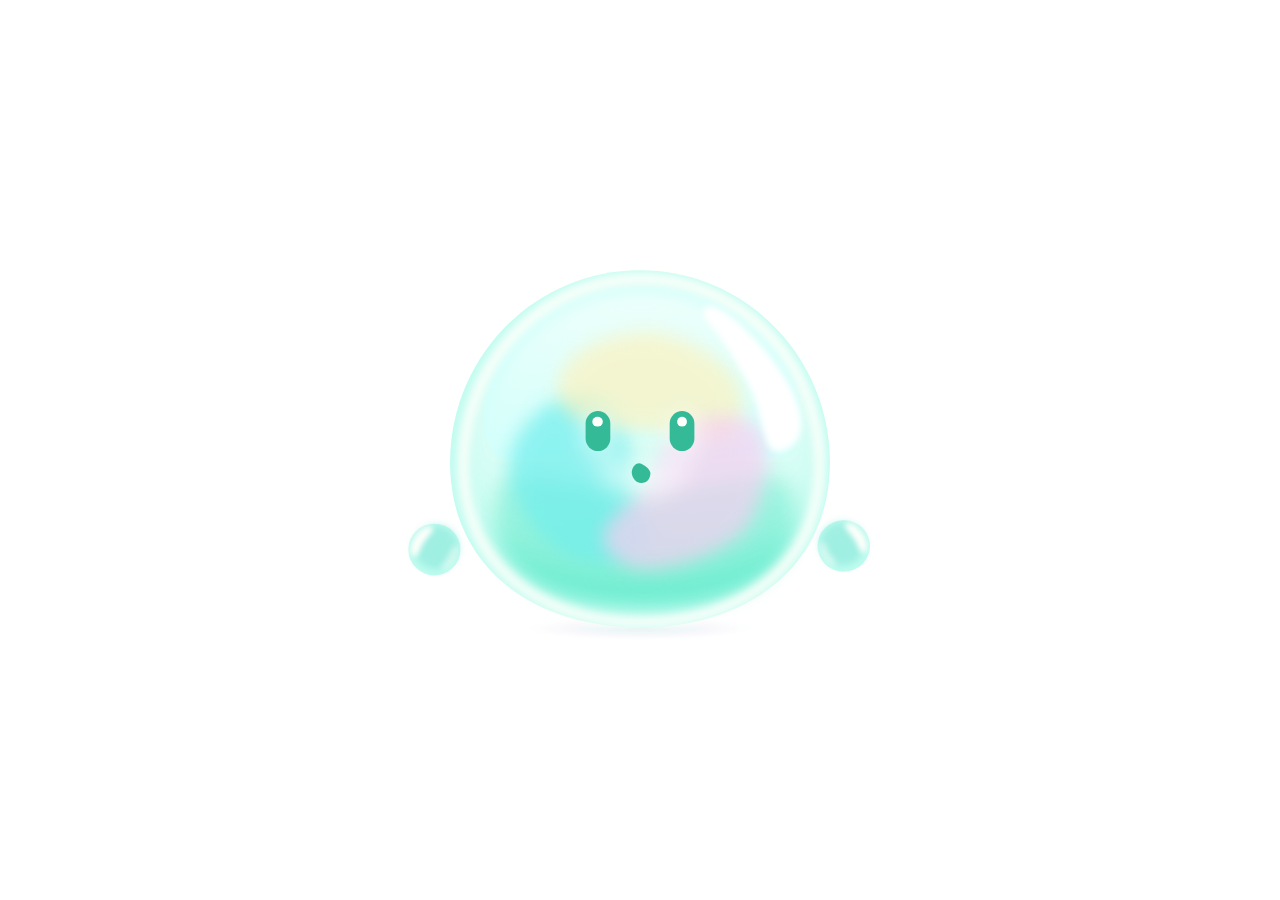
==== commit 0a2e4e92: "Ask for readiness confirmation before leaving character play" ====
--- a/index.html
+++ b/index.html
@@ -211,4 +211,4 @@
 function updateGaze(){gazeFrame=0;document.querySelectorAll('.orb').forEach(orb=>{if(orb.classList.contains('sleep')){orb.style.setProperty('--look-x','0px');orb.style.setProperty('--look-y','0px');return;}const rect=orb.getBoundingClientRect();if(!rect.width||rect.bottom<0||rect.top>innerHeight)return;const dx=pointer.x-(rect.left+rect.width/2),dy=pointer.y-(rect.top+rect.height/2);const distance=Math.hypot(dx,dy);const strength=Math.min(distance/180,1);const nx=distance?dx/distance:0,ny=distance?dy/distance:0;orb.style.setProperty('--look-x',(nx*rect.width*.055*strength)+'px');orb.style.setProperty('--look-y',(ny*rect.height*.045*strength)+'px');});}
 addEventListener('pointermove',e=>{pointer.x=e.clientX;pointer.y=e.clientY;if(!gazeFrame)gazeFrame=requestAnimationFrame(updateGaze);},{passive:true});
 document.documentElement.addEventListener('pointerleave',()=>{document.querySelectorAll('.orb').forEach(orb=>{orb.style.setProperty('--look-x','0px');orb.style.setProperty('--look-y','0px');});});
-</script><script src="opening.js?v=af37935261ca"></script><script src="profile-mascot.js?v=7510573fdb15"></script><script src="work-mascot.js?v=de617708af92"></script></body></html>
+</script><script src="opening.js?v=cc5056d17686"></script><script src="profile-mascot.js?v=7510573fdb15"></script><script src="work-mascot.js?v=de617708af92"></script></body></html>
